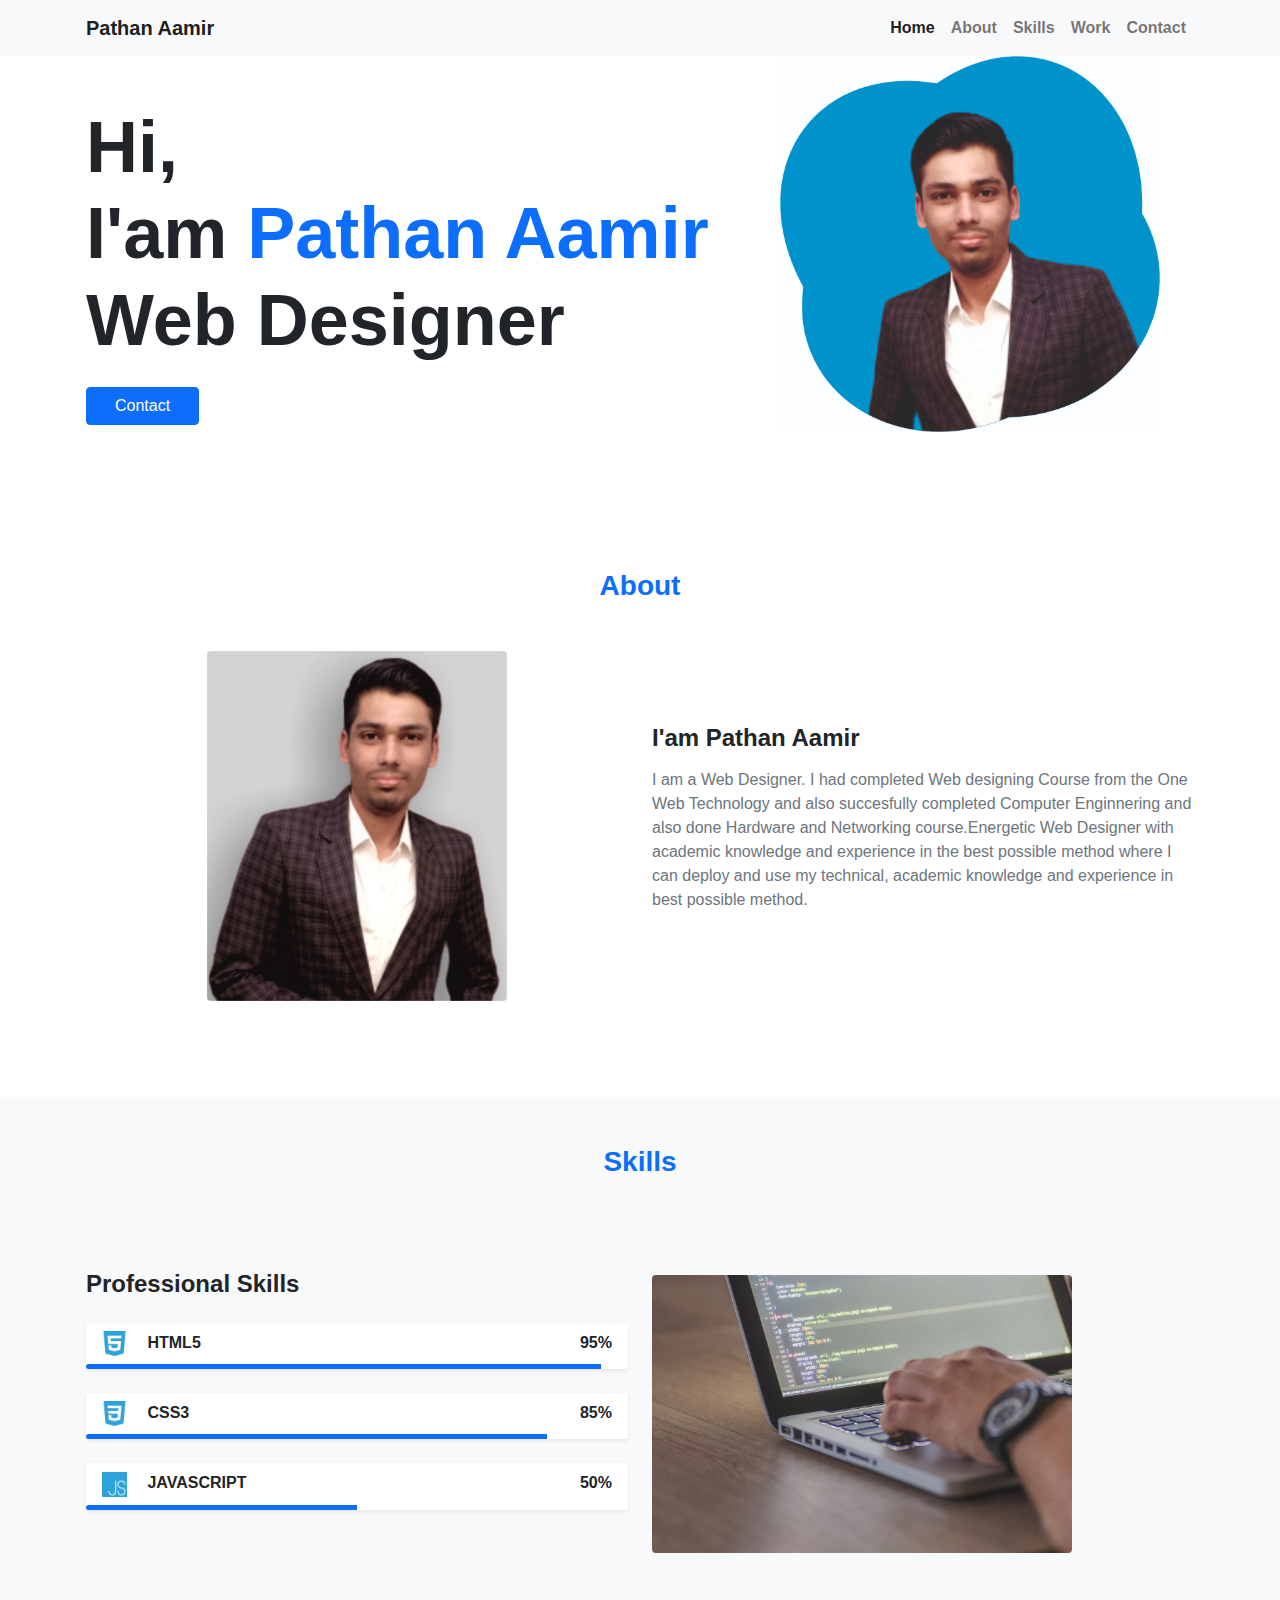
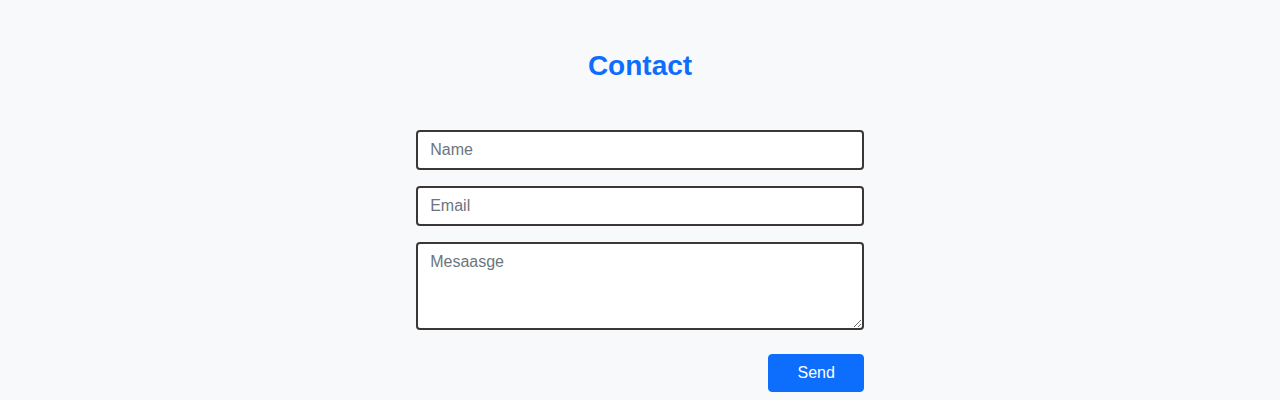
==== index.html @ bfd3579a "updated" ====
<!DOCTYPE html>
<html lang="en">

<head>
    <meta charset="UTF-8">
    <meta name="viewport" content="width=device-width, initial-scale=1.0">
    <link rel="stylesheet" href="css/bootstrap.min.css">
    <link href="https://fonts.googleapis.com/css2?family=Poppins&display=swap" rel="stylesheet">
    <link rel="stylesheet" href="https://cdnjs.cloudflare.com/ajax/libs/font-awesome/5.15.1/css/all.min.css" />
    <link rel="stylesheet" href="css/index.css">
    <title>Portfolio</title>
</head>

<body>
    <nav class="navbar navbar-expand-lg navbar-light bg-light">
        <div class="container">
            <a class="navbar-brand font-weight-bold" href="#">Pathan Aamir</a>
            <button class="navbar-toggler" type="button" data-toggle="collapse" data-target="#navbarNav" aria-controls="navbarNav" aria-expanded="false" aria-label="Toggle navigation">
            <span class="navbar-toggler-icon"></span>
          </button>
            <div class="collapse navbar-collapse" id="navbarNav">
                <ul class="navbar-nav ml-auto bfr ">
                    <li class="nav-item ">
                        <a class="nav-link active font-weight-bold  " aria-current="page" href="#home">Home</a>
                    </li>
                    <li class="nav-item">
                        <a class="nav-link font-weight-bold  " href="#about">About</a>
                    </li>
                    <li class="nav-item">
                        <a class="nav-link font-weight-bold" href="#skills">Skills</a>
                    </li>
                    <li class="nav-item">
                        <a class="nav-link font-weight-bold " href="#work">Work</a>
                    </li>
                    <li class="nav-item">
                        <a class="nav-link font-weight-bold" href="#contact">Contact</a>
                    </li>
                </ul>
            </div>
        </div>
    </nav>
    <div class="container">
        <div class="row mb-5 pb-5">
            <div class="col-xl-7 col-lg-8 col-md-7 py-xl-5 py-lg-3 py-md-4 order-md-0 order-1">
                <h1 class="display-2  font-weight-bold mb-lg-4 mb-md-4">Hi,<br> I'am <span class="text-primary">Pathan Aamir</span> <br>Web Designer</h1>
                <a href="#contact" class="btn btn-primary">Contact</a>
            </div>
            <div class="col-xl-5 col-lg-4 col-md-5 order-md-1 order-0 ">
                <img src="imgs/pic_1.jpg" alt="pic_1" width="85%" class="d-block m-auto">
            </div>
        </div>
        <div class="row mb-5 pb-5">
            <h3 class="text-center text-primary font-weight-bold mb-md-5" id="about"> About</h3>
            <div class="col">
                <img src="imgs/pic_2.jpg" alt="pic_2" width="300px" class="d-block m-auto rounded mb-2 mb-md-0">
            </div>
            <div class="col m-auto">
                <h4 class="font-weight-bold mb-3">I'am Pathan Aamir</h4>
                <p class="text-muted"> I am a Web Designer. I had completed Web designing Course from the One Web Technology and also succesfully completed Computer Enginnering and also done Hardware and Networking course.Energetic Web Designer with academic knowledge and experience
                    in the best possible method where I can deploy and use my technical, academic knowledge and experience in best possible method. </p>
            </div>
        </div>
    </div>
    <div class="bg-light">
        <div class="container ">
            <div class="row py-5">
                <h3 class="text-center text-primary font-weight-bold mb-md-5" id="skills"> Skills</h3>
                <div class="col col-md-6 m-auto">
                    <h4 class="font-weight-bold mb-4">Professional Skills</h4>
                    <div class="bg-white mb-4 pt-2 shadow-sm rounded">
                        <div class="d-flex justify-content-between mb-2">
                            <span class="font-weight-bold  pl-3  "> <img src="imgs/html5.png" alt="html5" width="25px" class="mr-3">
                         HTML5</span>
                            <span class="font-weight-bold pr-3 ">95%</span>
                        </div>

                        <div class="progress bg-white" style="height: 5px;">
                            <div class="progress-bar" role="progressbar" style="width: 95%;" aria-valuenow="25" aria-valuemin="0" aria-valuemax="100"></div>
                        </div>
                    </div>
                    <div class="bg-white mb-4 pt-2 shadow-sm rounded">
                        <div class="d-flex justify-content-between mb-2">
                            <span class="font-weight-bold  pl-3 "> <img src="imgs/css-3.png" alt="css-3" width="25px" class="mr-3">
                         CSS3</span>
                            <span class="font-weight-bold pr-3">85%</span>
                        </div>

                        <div class="progress bg-white" style="height: 5px;">
                            <div class="progress-bar" role="progressbar" style="width: 85%;" aria-valuenow="25" aria-valuemin="0" aria-valuemax="100"></div>
                        </div>
                    </div>
                    <div class="bg-white mb- pt-2 shadow-sm rounded">
                        <div class="d-flex justify-content-between mb-2">
                            <span class="font-weight-bold  pl-3 "> <img src="imgs/js.png" alt="html5" width="25px" class="mr-3">
                        JAVASCRIPT</span>
                            <span class="font-weight-bold pr-3">50%</span>
                        </div>

                        <div class="progress bg-white" style="height: 5px;">
                            <div class="progress-bar" role="progressbar" style="width: 50%;" aria-valuenow="25" aria-valuemin="0" aria-valuemax="100"></div>
                        </div>
                    </div>
                </div>
                <div class="col-12 col-md-6">
                    <div class="pt-5">
                        <img src="imgs/pexels-lukas-574071.jpg" alt="coding_img" width="420px" class="rounded img-fluid" style="filter: contrast(.8);">
                    </div>
                </div>
            </div>
            <div class="row">
                <div class="col-5 mt-5 m-auto ">
                    <form>
                        <h3 class="text-center text-primary font-weight-bold mb-md-5" id="contact"> Contact</h3>
                        <div class="mb-3">
                            <input type="text" class="form-control" id="" placeholder="Name">
                        </div>
                        <div class="mb-3">
                            <input type="email" class="form-control" id="" placeholder="Email">
                        </div>
                        <div class="mb-3">

                            <textarea class="form-control" id="" rows="3" placeholder="Mesaasge"></textarea>
                        </div>
                        <button type="submit" class="btn btn-primary float-right my-2">Send</button>
                    </form>
                </div>
            </div>
        </div>
    </div>


    <script src="https://cdn.jsdelivr.net/npm/popper.js@1.16.1/dist/umd/popper.min.js" integrity="sha384-9/reFTGAW83EW2RDu2S0VKaIzap3H66lZH81PoYlFhbGU+6BZp6G7niu735Sk7lN" crossorigin="anonymous"></script>
    <script src="js/bootstrap.min.js"></script>
</body>

</html>
---- css/index.css ----
body {
    padding: 0;
    margin: 0;
    font-family: sans-serif;
}

html {
    scroll-behavior: smooth;
}

.btn {
    padding: .375rem 1.75rem;
}

@media screen and (max-width: 768px) {
    h1 {
        font-size: 45px !important;
    }
}

@media screen and (max-width: 576px) {
    h1 {
        font-size: 38px !important;
    }
}

.form-control {
    border: 2px solid #353131f7;
}
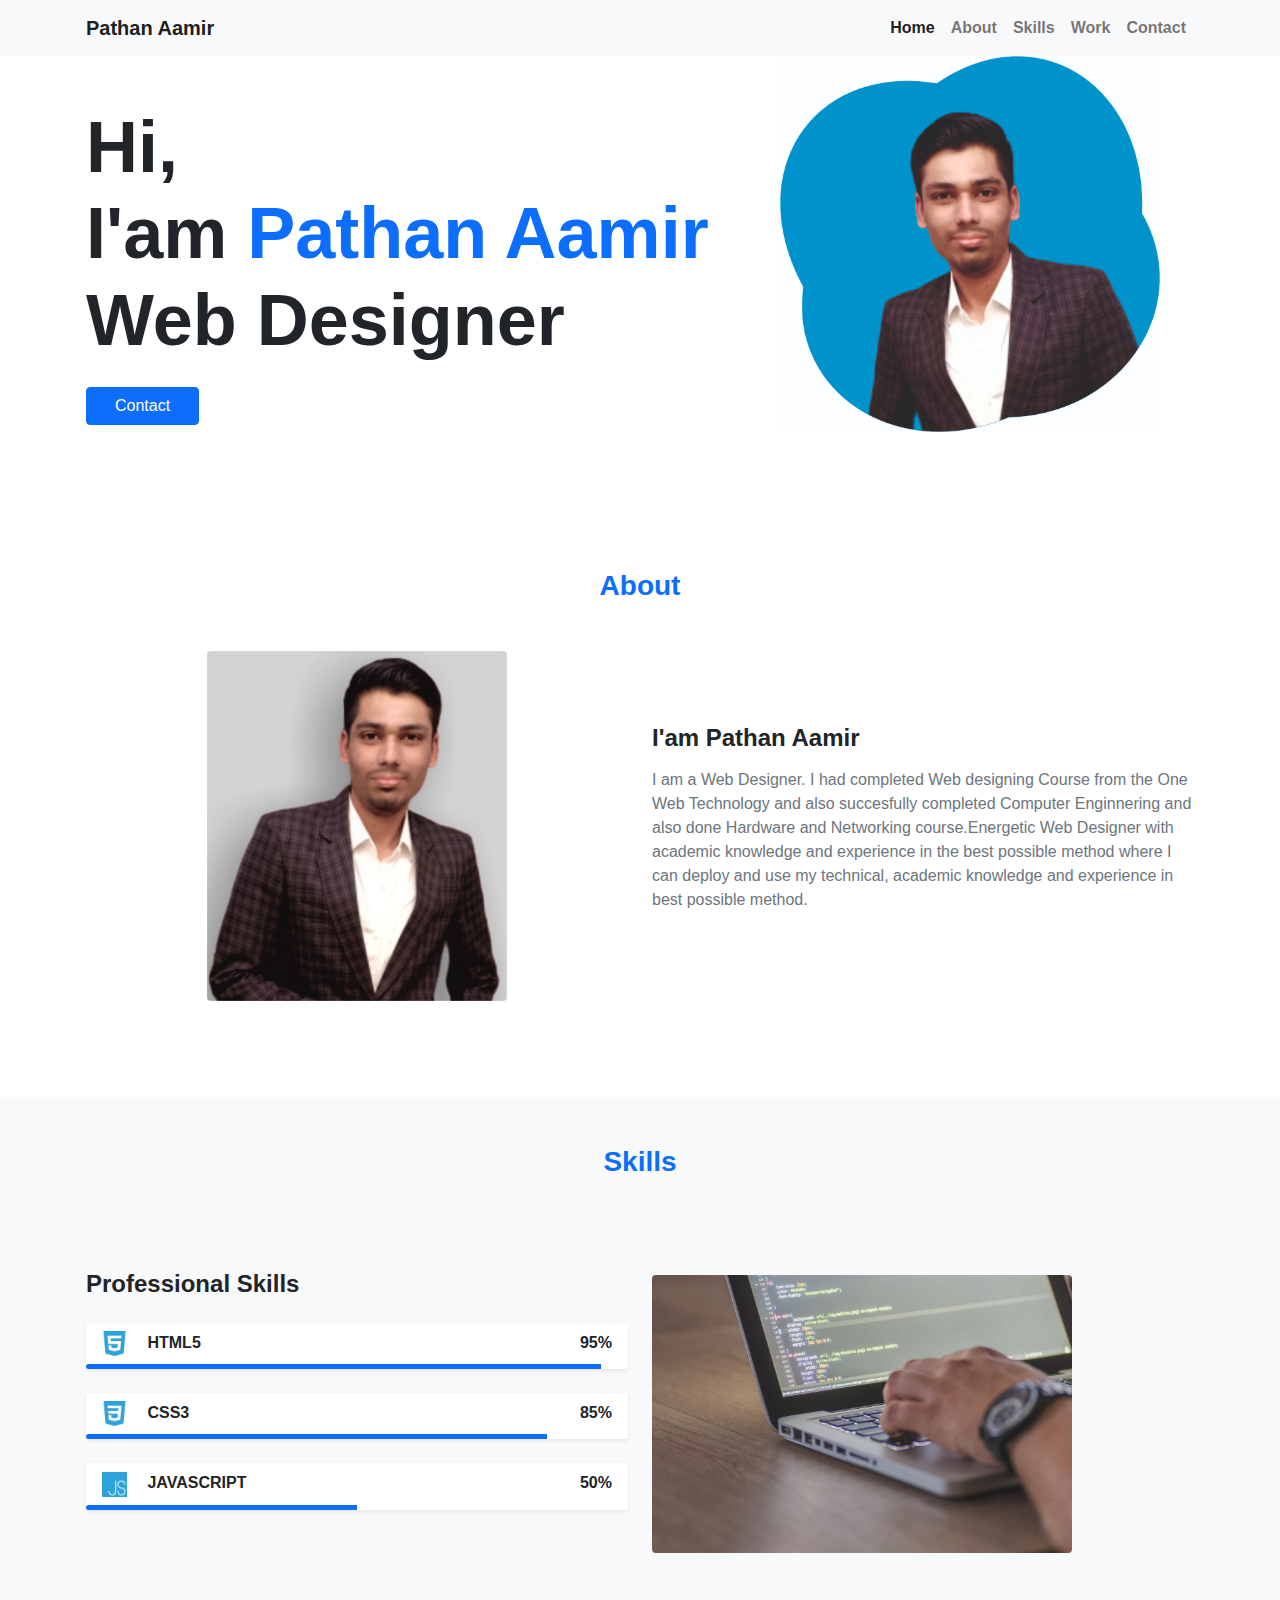
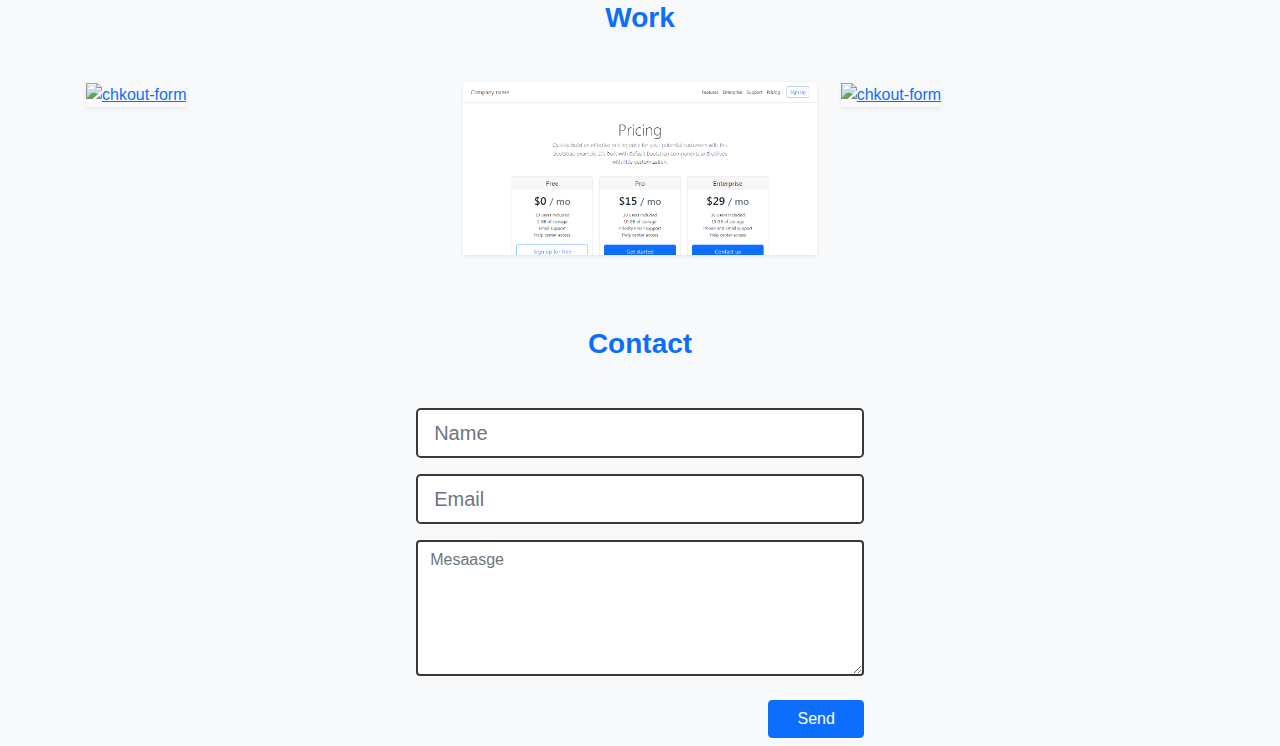
==== commit 84ec38be: "layout 1 update" ====
--- a/index.html
+++ b/index.html
@@ -108,20 +108,47 @@
                 </div>
             </div>
             <div class="row">
-                <div class="col-5 mt-5 m-auto ">
+                <h3 class="text-center text-primary font-weight-bold mb-md-5" id="work"> Work</h3>
+                <div class="col-4 rounded">
+                    <a href="Checkout form/index.html" target="_blank"> <img src="imgs/chk-out form.png " alt="chkout-form" class="img-fluid shadow-sm"></a>
+
+                </div>
+                <div class="col-4 rounded">
+                    <a href="Layout_1/index.html" target="_blank"> <img src="imgs/layout_1.png " alt="layout_1" class="img-fluid shadow-sm"></a>
+
+                </div>
+                <div class="col-4 rounded">
+                    <a href="Checkout form/index.html" target="_blank"> <img src="imgs/chk-out form.png " alt="chkout-form" class="img-fluid shadow-sm"></a>
+
+                </div>
+            </div>
+            <div class="row">
+
+                <div class="col-3">
+                    <img src="" alt="">
+                </div>
+                <div class="col-3">
+                    <img src="" alt="">
+                </div>
+                <div class="col-3">
+                    <img src="" alt="">
+                </div>
+            </div>
+            <div class="row">
+                <div class="col-lg-5 col-md-6 mt-5 m-auto ">
                     <form>
                         <h3 class="text-center text-primary font-weight-bold mb-md-5" id="contact"> Contact</h3>
                         <div class="mb-3">
-                            <input type="text" class="form-control" id="" placeholder="Name">
+                            <input type="text" class="form-control form-control-lg" id="" placeholder="Name">
                         </div>
                         <div class="mb-3">
-                            <input type="email" class="form-control" id="" placeholder="Email">
+                            <input type="email" class="form-control form-control-lg" id="" placeholder="Email">
                         </div>
                         <div class="mb-3">
 
-                            <textarea class="form-control" id="" rows="3" placeholder="Mesaasge"></textarea>
+                            <textarea class="form-control" id="" rows="5" placeholder="Mesaasge"></textarea>
                         </div>
-                        <button type="submit" class="btn btn-primary float-right my-2">Send</button>
+                        <button type="submit" class="btn btn-primary float-right  my-2">Send</button>
                     </form>
                 </div>
             </div>
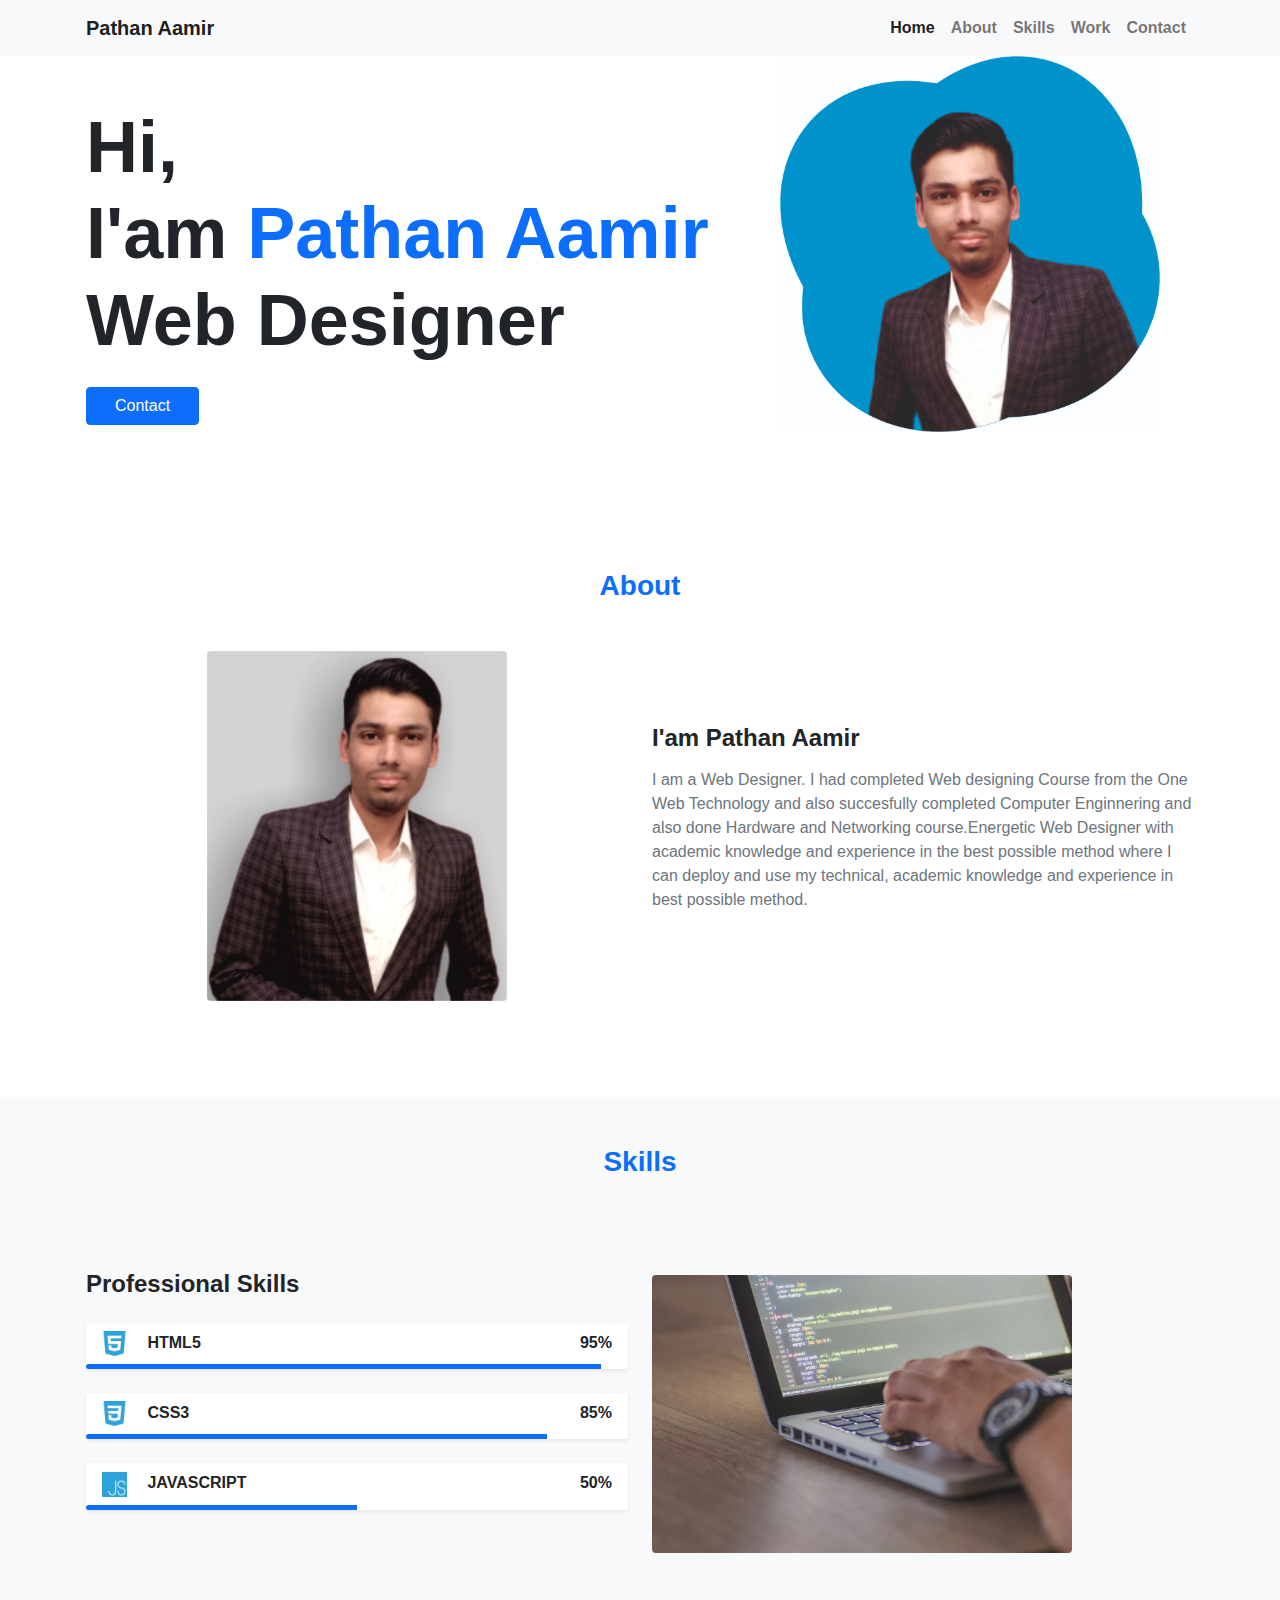
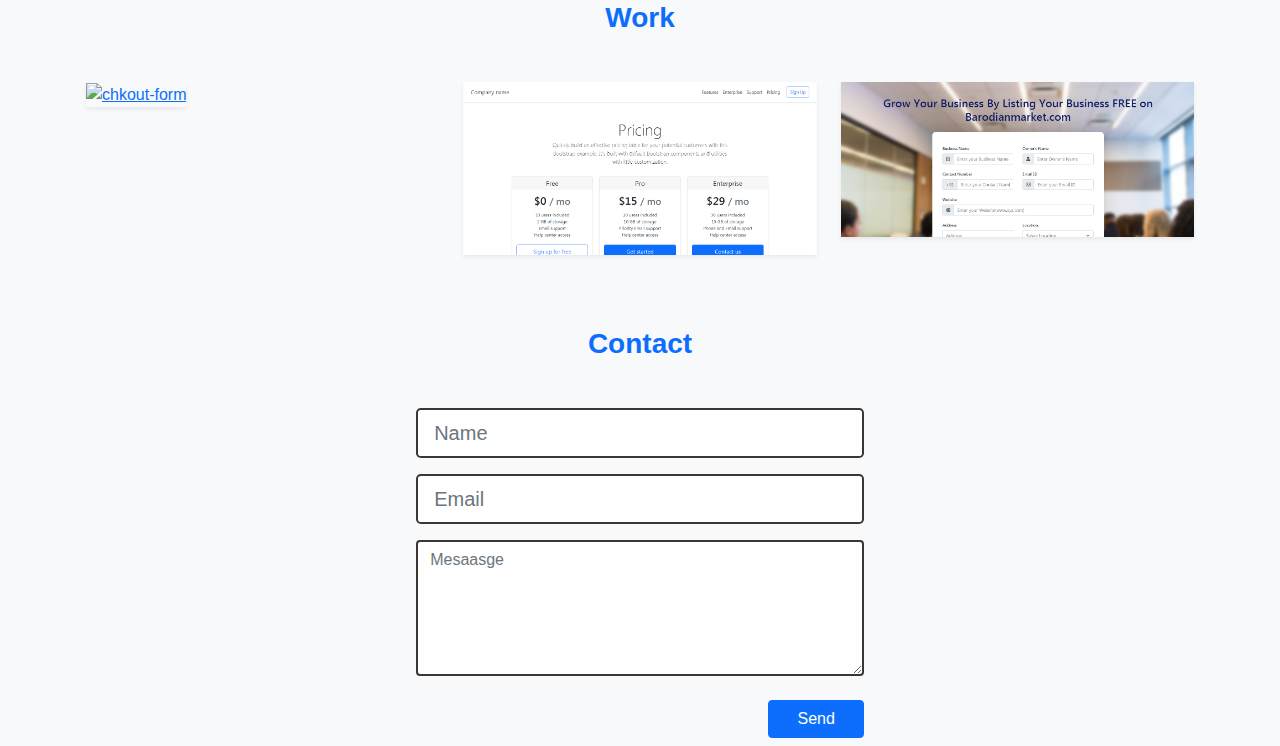
==== commit 12e7e74d: "registration updated" ====
--- a/index.html
+++ b/index.html
@@ -118,7 +118,7 @@
 
                 </div>
                 <div class="col-4 rounded">
-                    <a href="Checkout form/index.html" target="_blank"> <img src="imgs/chk-out form.png " alt="chkout-form" class="img-fluid shadow-sm"></a>
+                    <a href="registration form/index.html" target="_blank"> <img src="imgs/registration form.PNG" alt="chkout-form" class="img-fluid shadow-sm"></a>
 
                 </div>
             </div>
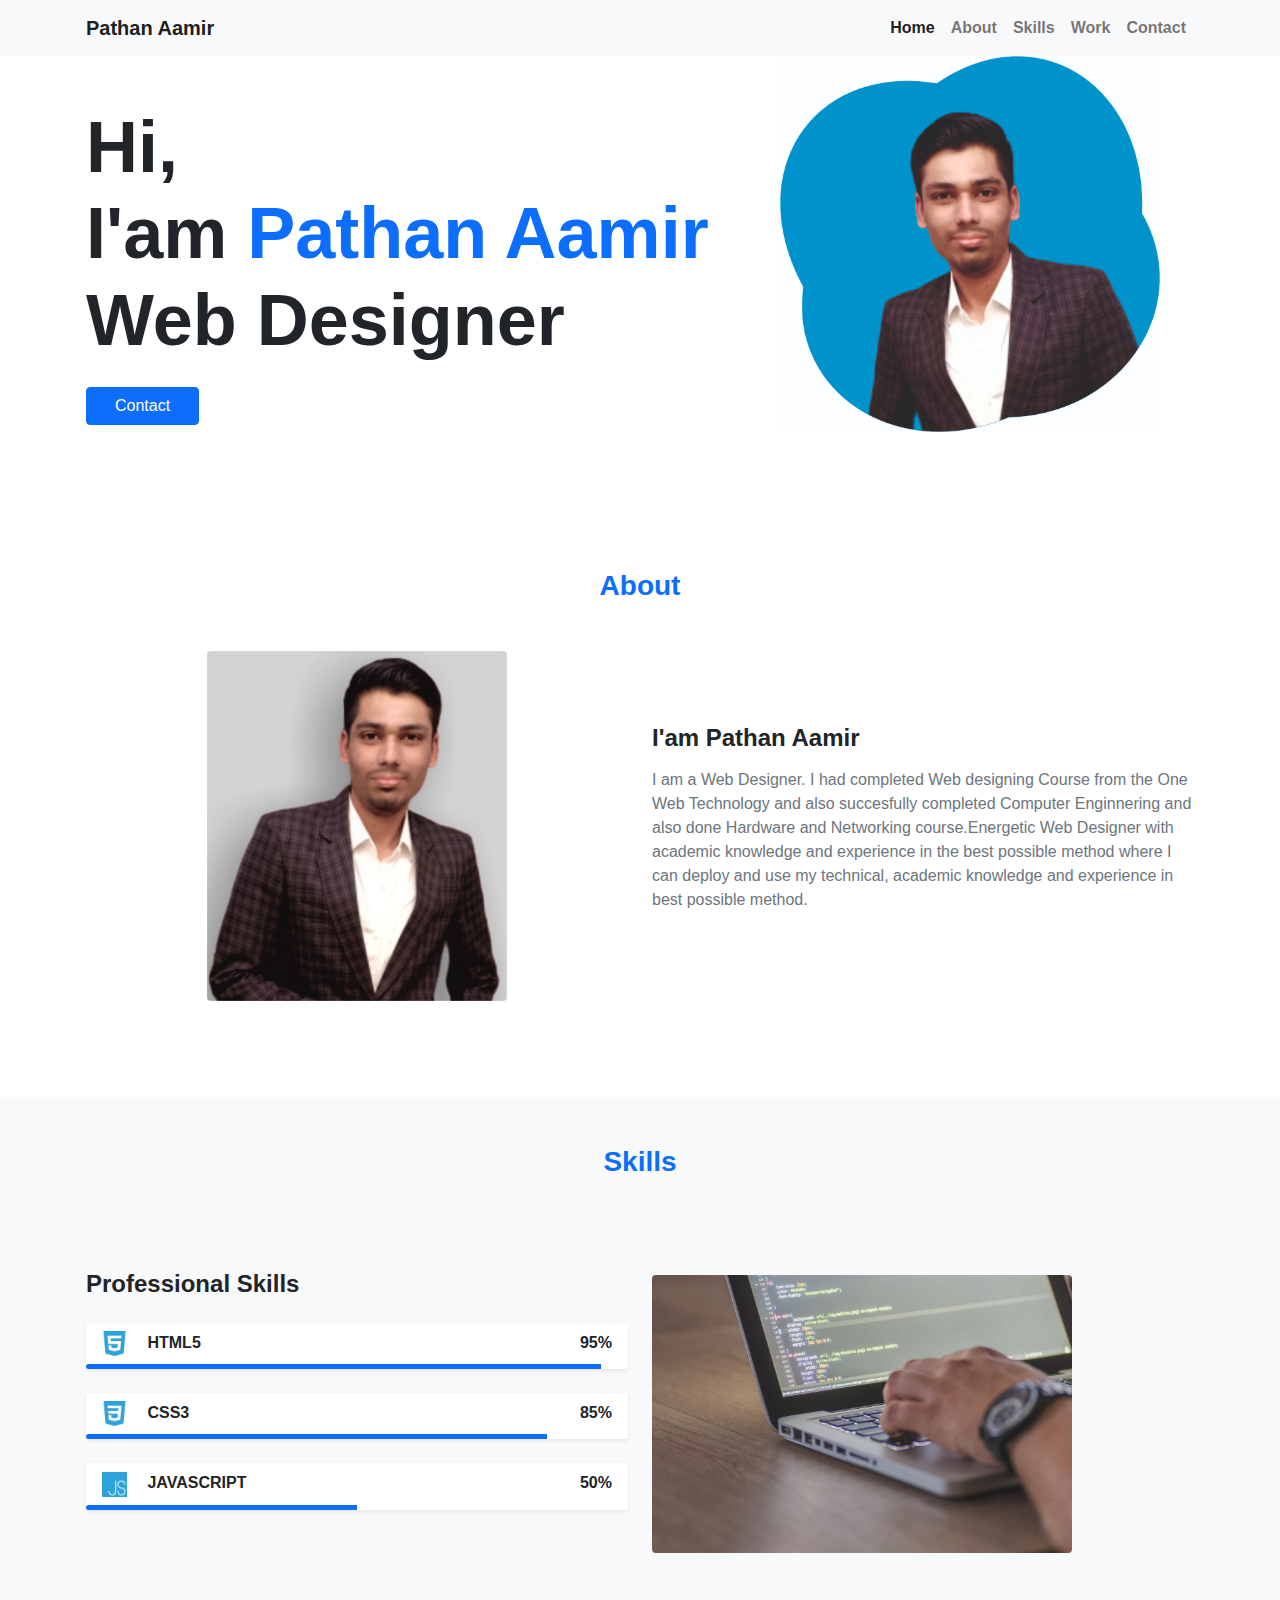
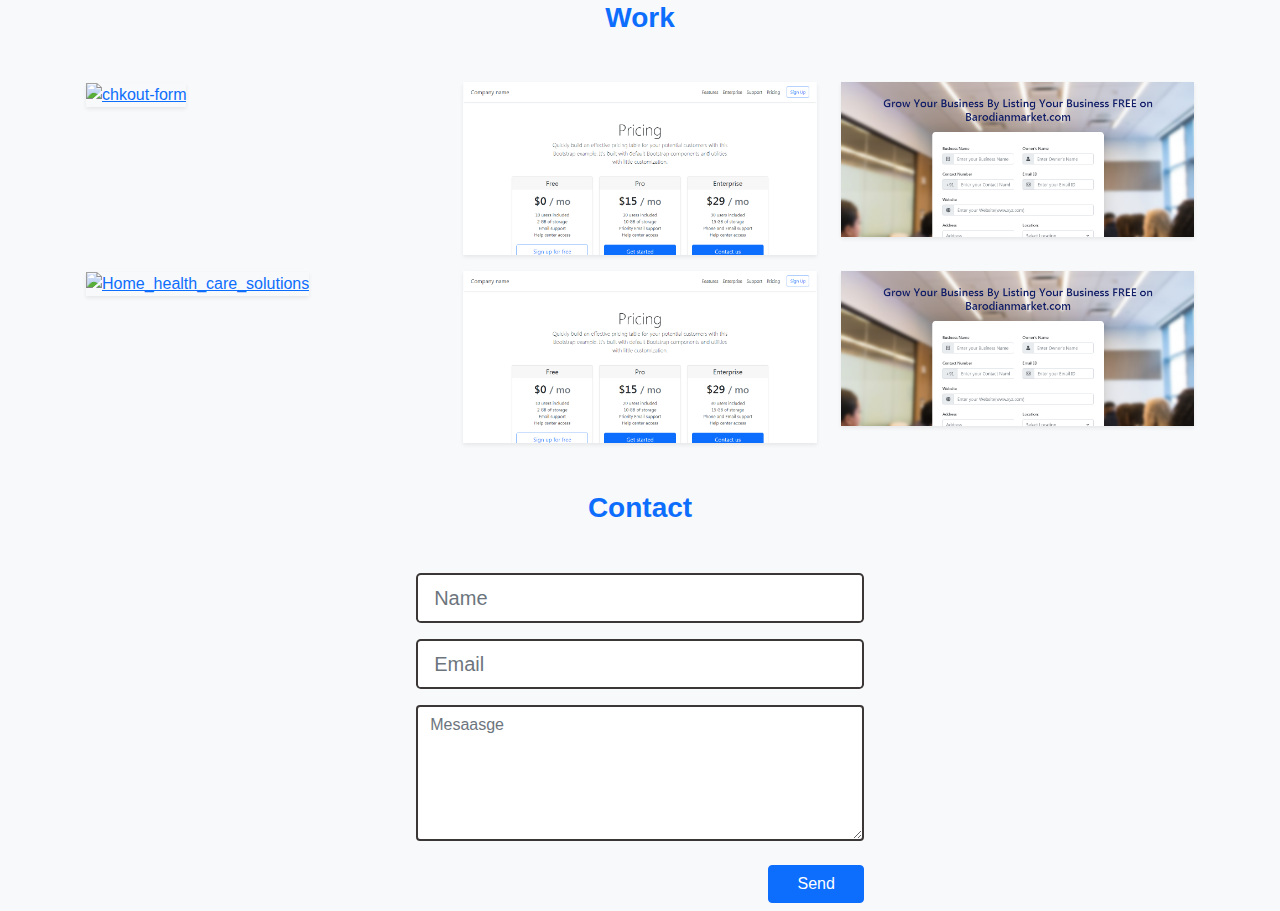
==== commit f23b276d: "Update index.html" ====
--- a/index.html
+++ b/index.html
@@ -107,31 +107,34 @@
                     </div>
                 </div>
             </div>
-            <div class="row">
+            <div class="row mb-3">
                 <h3 class="text-center text-primary font-weight-bold mb-md-5" id="work"> Work</h3>
-                <div class="col-4 rounded">
+                <div class="col-4 ">
                     <a href="Checkout form/index.html" target="_blank"> <img src="imgs/chk-out form.png " alt="chkout-form" class="img-fluid shadow-sm"></a>
 
                 </div>
-                <div class="col-4 rounded">
+                <div class="col-4 ">
                     <a href="Layout_1/index.html" target="_blank"> <img src="imgs/layout_1.png " alt="layout_1" class="img-fluid shadow-sm"></a>
 
                 </div>
-                <div class="col-4 rounded">
+                <div class="col-4 ">
                     <a href="registration form/index.html" target="_blank"> <img src="imgs/registration form.PNG" alt="chkout-form" class="img-fluid shadow-sm"></a>
 
                 </div>
             </div>
             <div class="row">
 
-                <div class="col-3">
-                    <img src="" alt="">
+                <div class="col-4 ">
+                    <a href="Home_health_care_solutions/index.html" target="_blank"> <img src="imgs/home_health_care.png " alt="Home_health_care_solutions" class="img-fluid shadow-sm"></a>
+
                 </div>
-                <div class="col-3">
-                    <img src="" alt="">
+                <div class="col-4 ">
+                    <a href="" target="_blank"> <img src="imgs/layout_1.png " alt="layout_1" class="img-fluid shadow-sm"></a>
+
                 </div>
-                <div class="col-3">
-                    <img src="" alt="">
+                <div class="col-4 ">
+                    <a href="registration form/index.html" target="_blank"> <img src="imgs/registration form.PNG" alt="chkout-form" class="img-fluid shadow-sm"></a>
+
                 </div>
             </div>
             <div class="row">
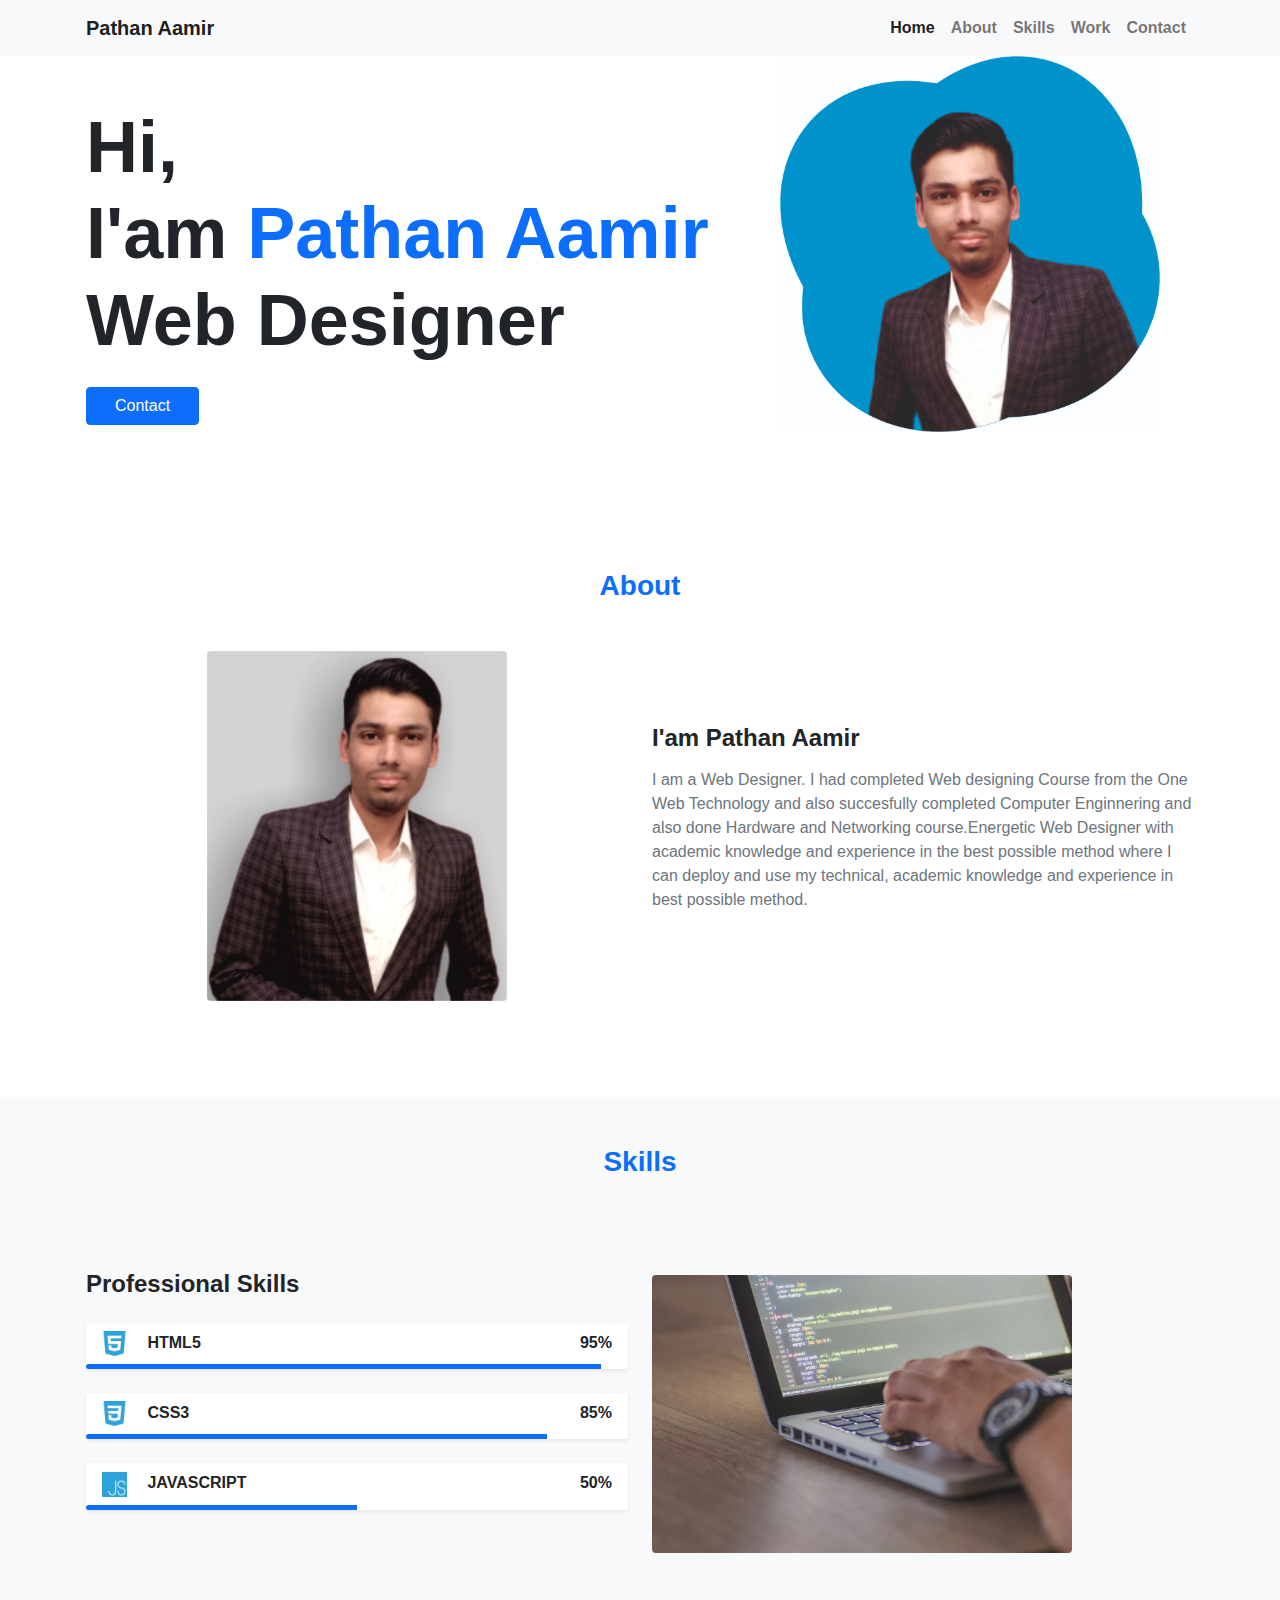
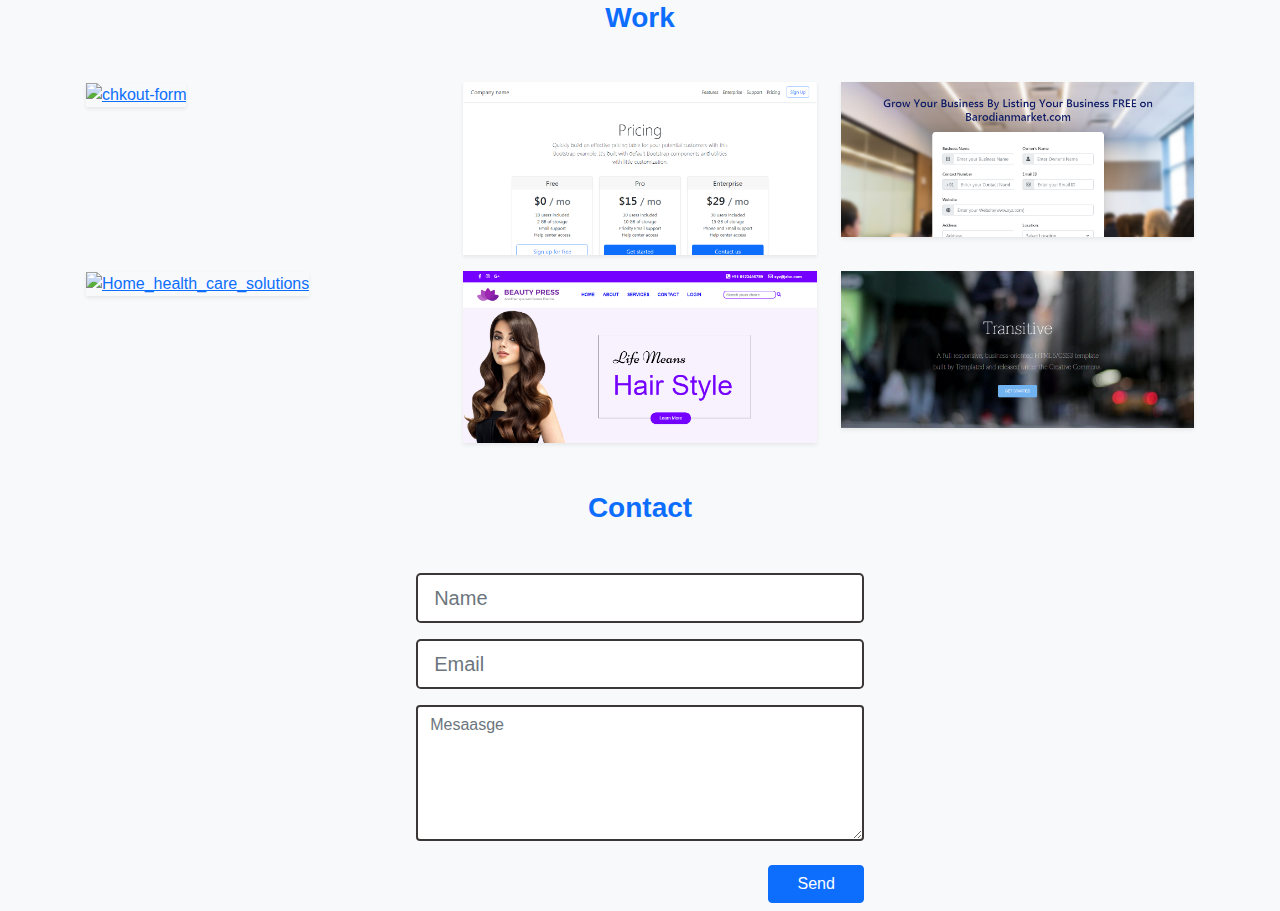
==== commit 21eed2e4: "layout_2 updated" ====
--- a/index.html
+++ b/index.html
@@ -129,11 +129,11 @@
 
                 </div>
                 <div class="col-4 ">
-                    <a href="" target="_blank"> <img src="imgs/layout_1.png " alt="layout_1" class="img-fluid shadow-sm"></a>
+                    <a href="saloon site/index.html" target="_blank"> <img src="imgs/saloon.png " alt="saloon" class="img-fluid shadow-sm"></a>
 
                 </div>
                 <div class="col-4 ">
-                    <a href="registration form/index.html" target="_blank"> <img src="imgs/registration form.PNG" alt="chkout-form" class="img-fluid shadow-sm"></a>
+                    <a href="Layout_2/index.html" target="_blank"> <img src="imgs/layout_2.png" alt="Layout_2" class="img-fluid shadow-sm"></a>
 
                 </div>
             </div>
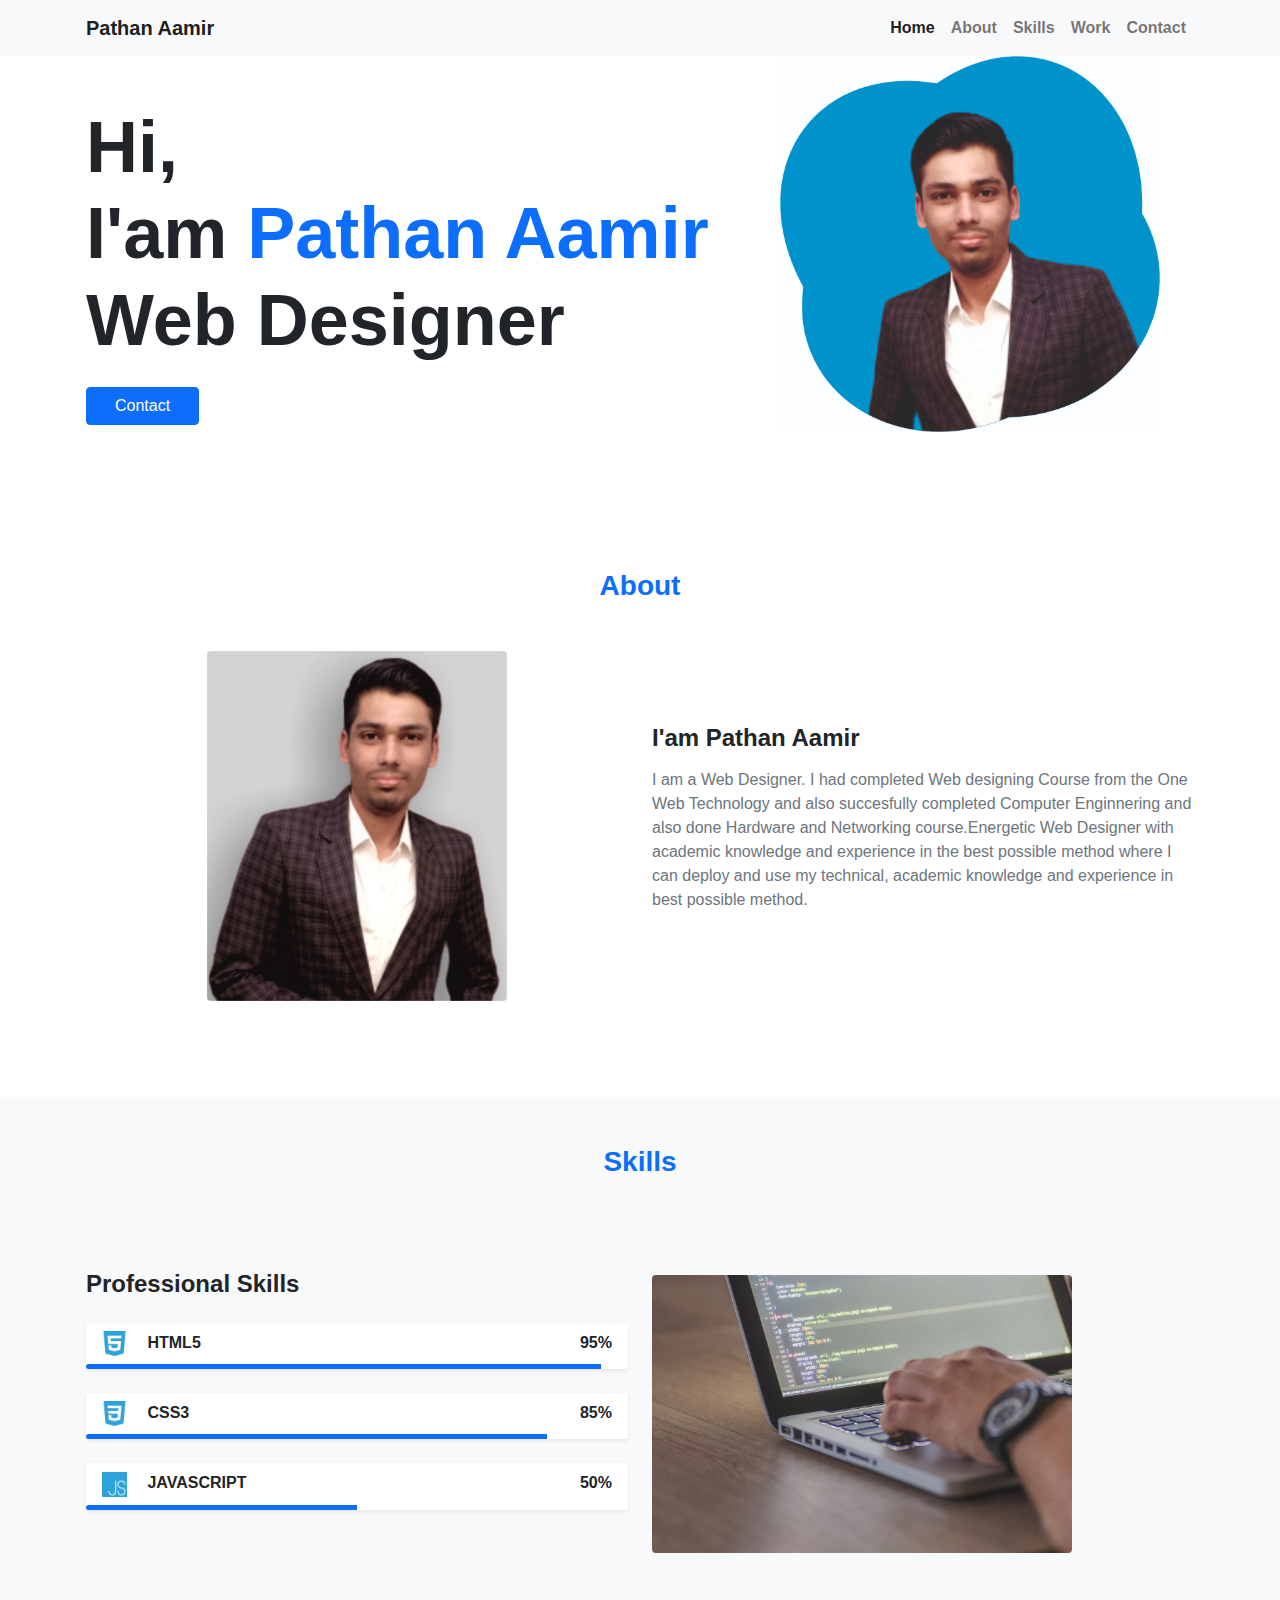
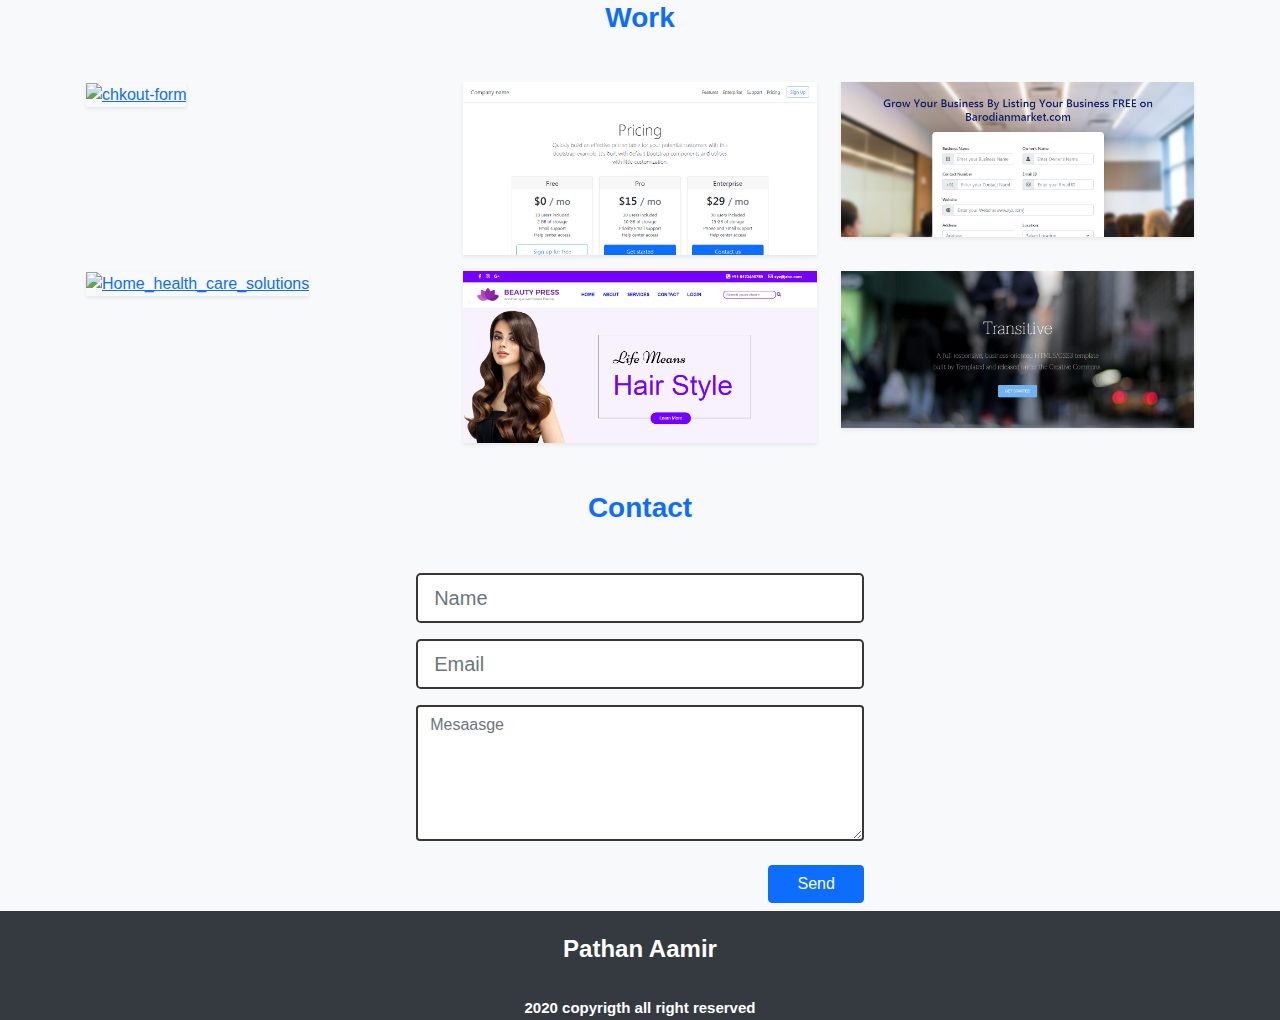
==== commit cf2937d5: "footer add" ====
--- a/index.html
+++ b/index.html
@@ -157,6 +157,17 @@
             </div>
         </div>
     </div>
+    <div class="footer bg-dark">
+        <div class="container-fluid">
+            <div class="row">
+                <div class="col text-center text-white">
+                    <h4 class="  font-weight-bold py-4">Pathan Aamir</h4>
+                    <span class="font-weight-bold" style="font-size: 15px;">2020 copyrigth all right reserved</span>
+
+                </div>
+            </div>
+        </div>
+    </div>
 
 
     <script src="https://cdn.jsdelivr.net/npm/popper.js@1.16.1/dist/umd/popper.min.js" integrity="sha384-9/reFTGAW83EW2RDu2S0VKaIzap3H66lZH81PoYlFhbGU+6BZp6G7niu735Sk7lN" crossorigin="anonymous"></script>
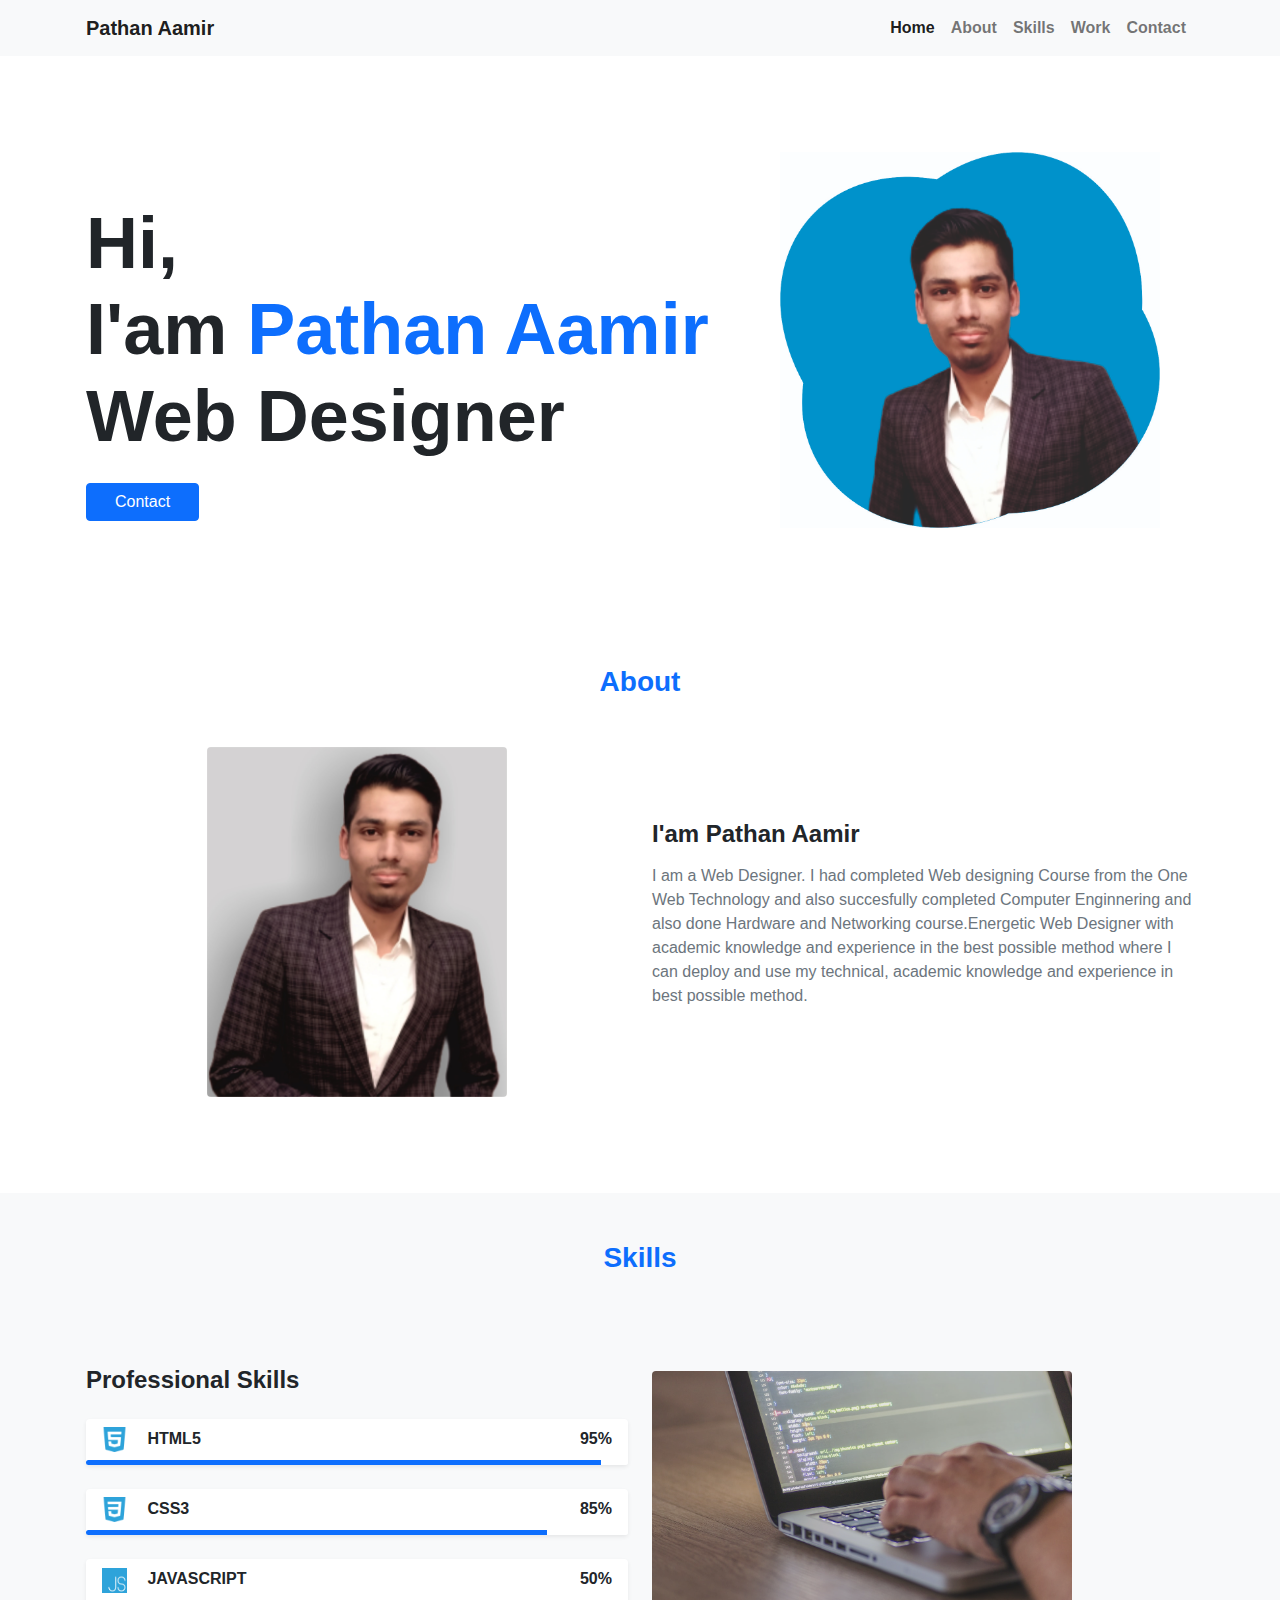
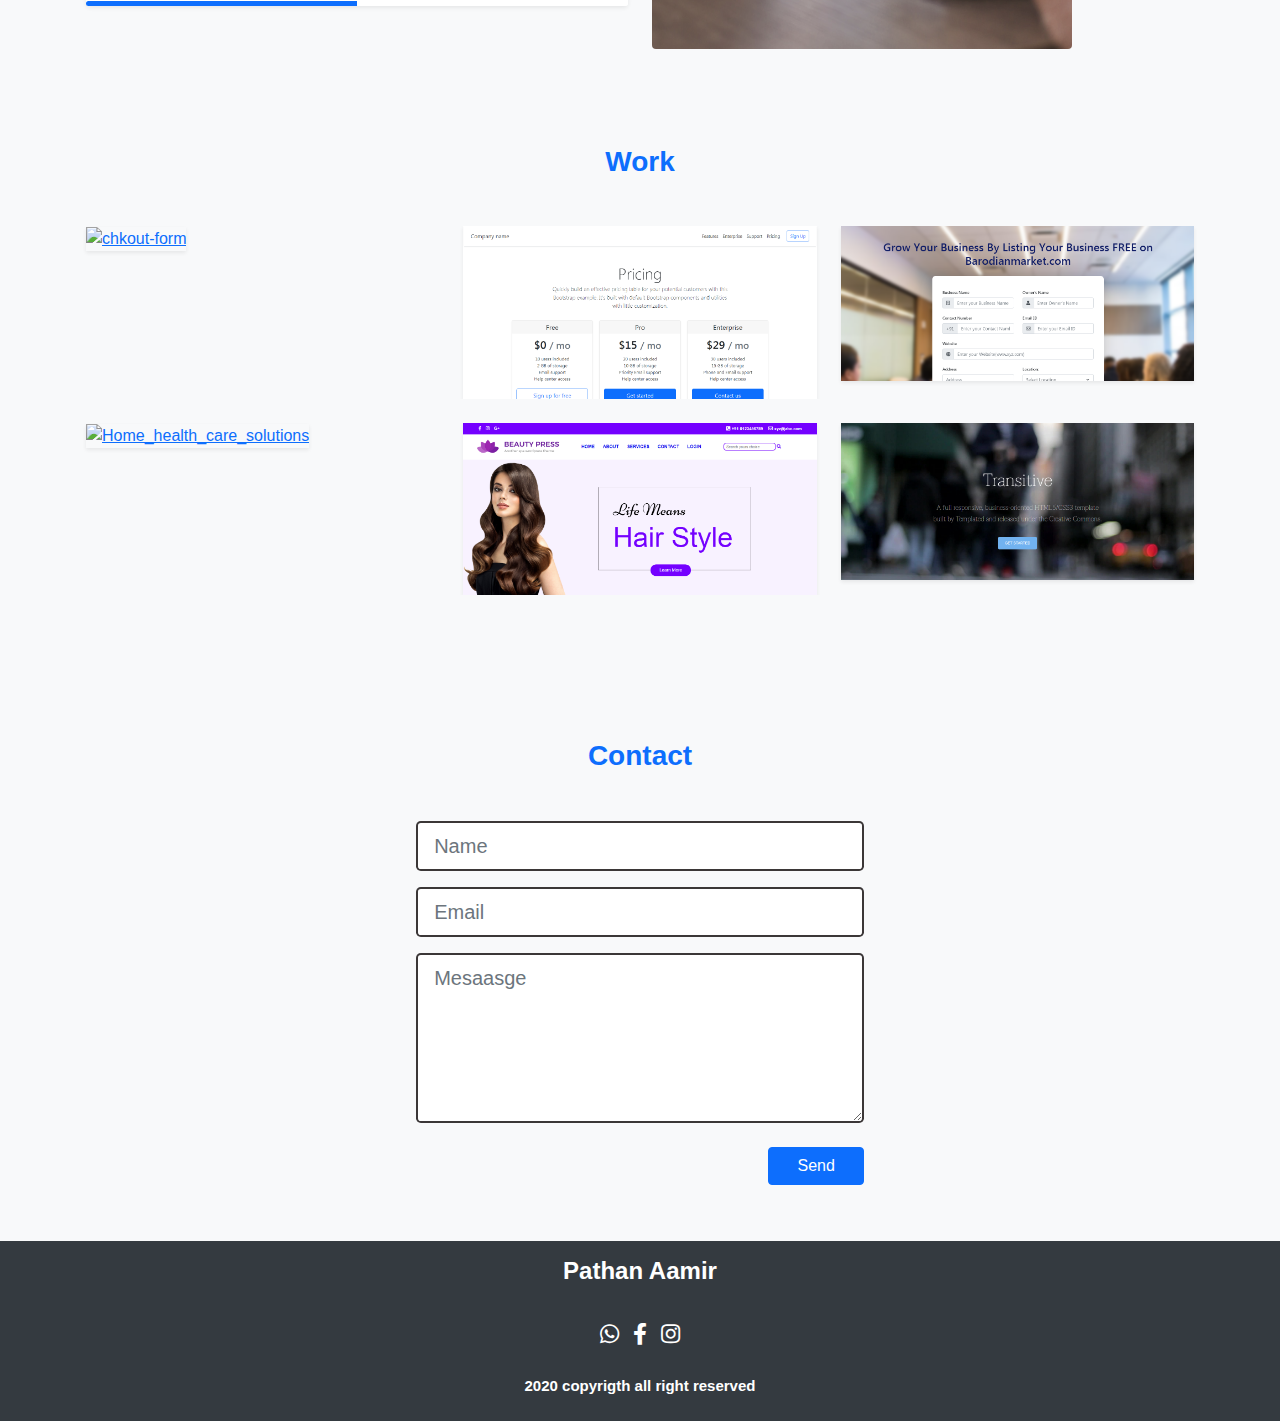
==== commit 1753d9a0: "Add files via upload" ====
--- a/index.html
+++ b/index.html
@@ -1,177 +1,193 @@
-<!DOCTYPE html>
-<html lang="en">
-
-<head>
-    <meta charset="UTF-8">
-    <meta name="viewport" content="width=device-width, initial-scale=1.0">
-    <link rel="stylesheet" href="css/bootstrap.min.css">
-    <link href="https://fonts.googleapis.com/css2?family=Poppins&display=swap" rel="stylesheet">
-    <link rel="stylesheet" href="https://cdnjs.cloudflare.com/ajax/libs/font-awesome/5.15.1/css/all.min.css" />
-    <link rel="stylesheet" href="css/index.css">
-    <title>Portfolio</title>
-</head>
-
-<body>
-    <nav class="navbar navbar-expand-lg navbar-light bg-light">
-        <div class="container">
-            <a class="navbar-brand font-weight-bold" href="#">Pathan Aamir</a>
-            <button class="navbar-toggler" type="button" data-toggle="collapse" data-target="#navbarNav" aria-controls="navbarNav" aria-expanded="false" aria-label="Toggle navigation">
-            <span class="navbar-toggler-icon"></span>
-          </button>
-            <div class="collapse navbar-collapse" id="navbarNav">
-                <ul class="navbar-nav ml-auto bfr ">
-                    <li class="nav-item ">
-                        <a class="nav-link active font-weight-bold  " aria-current="page" href="#home">Home</a>
-                    </li>
-                    <li class="nav-item">
-                        <a class="nav-link font-weight-bold  " href="#about">About</a>
-                    </li>
-                    <li class="nav-item">
-                        <a class="nav-link font-weight-bold" href="#skills">Skills</a>
-                    </li>
-                    <li class="nav-item">
-                        <a class="nav-link font-weight-bold " href="#work">Work</a>
-                    </li>
-                    <li class="nav-item">
-                        <a class="nav-link font-weight-bold" href="#contact">Contact</a>
-                    </li>
-                </ul>
-            </div>
-        </div>
-    </nav>
-    <div class="container">
-        <div class="row mb-5 pb-5">
-            <div class="col-xl-7 col-lg-8 col-md-7 py-xl-5 py-lg-3 py-md-4 order-md-0 order-1">
-                <h1 class="display-2  font-weight-bold mb-lg-4 mb-md-4">Hi,<br> I'am <span class="text-primary">Pathan Aamir</span> <br>Web Designer</h1>
-                <a href="#contact" class="btn btn-primary">Contact</a>
-            </div>
-            <div class="col-xl-5 col-lg-4 col-md-5 order-md-1 order-0 ">
-                <img src="imgs/pic_1.jpg" alt="pic_1" width="85%" class="d-block m-auto">
-            </div>
-        </div>
-        <div class="row mb-5 pb-5">
-            <h3 class="text-center text-primary font-weight-bold mb-md-5" id="about"> About</h3>
-            <div class="col">
-                <img src="imgs/pic_2.jpg" alt="pic_2" width="300px" class="d-block m-auto rounded mb-2 mb-md-0">
-            </div>
-            <div class="col m-auto">
-                <h4 class="font-weight-bold mb-3">I'am Pathan Aamir</h4>
-                <p class="text-muted"> I am a Web Designer. I had completed Web designing Course from the One Web Technology and also succesfully completed Computer Enginnering and also done Hardware and Networking course.Energetic Web Designer with academic knowledge and experience
-                    in the best possible method where I can deploy and use my technical, academic knowledge and experience in best possible method. </p>
-            </div>
-        </div>
-    </div>
-    <div class="bg-light">
-        <div class="container ">
-            <div class="row py-5">
-                <h3 class="text-center text-primary font-weight-bold mb-md-5" id="skills"> Skills</h3>
-                <div class="col col-md-6 m-auto">
-                    <h4 class="font-weight-bold mb-4">Professional Skills</h4>
-                    <div class="bg-white mb-4 pt-2 shadow-sm rounded">
-                        <div class="d-flex justify-content-between mb-2">
-                            <span class="font-weight-bold  pl-3  "> <img src="imgs/html5.png" alt="html5" width="25px" class="mr-3">
-                         HTML5</span>
-                            <span class="font-weight-bold pr-3 ">95%</span>
-                        </div>
-
-                        <div class="progress bg-white" style="height: 5px;">
-                            <div class="progress-bar" role="progressbar" style="width: 95%;" aria-valuenow="25" aria-valuemin="0" aria-valuemax="100"></div>
-                        </div>
-                    </div>
-                    <div class="bg-white mb-4 pt-2 shadow-sm rounded">
-                        <div class="d-flex justify-content-between mb-2">
-                            <span class="font-weight-bold  pl-3 "> <img src="imgs/css-3.png" alt="css-3" width="25px" class="mr-3">
-                         CSS3</span>
-                            <span class="font-weight-bold pr-3">85%</span>
-                        </div>
-
-                        <div class="progress bg-white" style="height: 5px;">
-                            <div class="progress-bar" role="progressbar" style="width: 85%;" aria-valuenow="25" aria-valuemin="0" aria-valuemax="100"></div>
-                        </div>
-                    </div>
-                    <div class="bg-white mb- pt-2 shadow-sm rounded">
-                        <div class="d-flex justify-content-between mb-2">
-                            <span class="font-weight-bold  pl-3 "> <img src="imgs/js.png" alt="html5" width="25px" class="mr-3">
-                        JAVASCRIPT</span>
-                            <span class="font-weight-bold pr-3">50%</span>
-                        </div>
-
-                        <div class="progress bg-white" style="height: 5px;">
-                            <div class="progress-bar" role="progressbar" style="width: 50%;" aria-valuenow="25" aria-valuemin="0" aria-valuemax="100"></div>
-                        </div>
-                    </div>
-                </div>
-                <div class="col-12 col-md-6">
-                    <div class="pt-5">
-                        <img src="imgs/pexels-lukas-574071.jpg" alt="coding_img" width="420px" class="rounded img-fluid" style="filter: contrast(.8);">
-                    </div>
-                </div>
-            </div>
-            <div class="row mb-3">
-                <h3 class="text-center text-primary font-weight-bold mb-md-5" id="work"> Work</h3>
-                <div class="col-4 ">
-                    <a href="Checkout form/index.html" target="_blank"> <img src="imgs/chk-out form.png " alt="chkout-form" class="img-fluid shadow-sm"></a>
-
-                </div>
-                <div class="col-4 ">
-                    <a href="Layout_1/index.html" target="_blank"> <img src="imgs/layout_1.png " alt="layout_1" class="img-fluid shadow-sm"></a>
-
-                </div>
-                <div class="col-4 ">
-                    <a href="registration form/index.html" target="_blank"> <img src="imgs/registration form.PNG" alt="chkout-form" class="img-fluid shadow-sm"></a>
-
-                </div>
-            </div>
-            <div class="row">
-
-                <div class="col-4 ">
-                    <a href="Home_health_care_solutions/index.html" target="_blank"> <img src="imgs/home_health_care.png " alt="Home_health_care_solutions" class="img-fluid shadow-sm"></a>
-
-                </div>
-                <div class="col-4 ">
-                    <a href="saloon site/index.html" target="_blank"> <img src="imgs/saloon.png " alt="saloon" class="img-fluid shadow-sm"></a>
-
-                </div>
-                <div class="col-4 ">
-                    <a href="Layout_2/index.html" target="_blank"> <img src="imgs/layout_2.png" alt="Layout_2" class="img-fluid shadow-sm"></a>
-
-                </div>
-            </div>
-            <div class="row">
-                <div class="col-lg-5 col-md-6 mt-5 m-auto ">
-                    <form>
-                        <h3 class="text-center text-primary font-weight-bold mb-md-5" id="contact"> Contact</h3>
-                        <div class="mb-3">
-                            <input type="text" class="form-control form-control-lg" id="" placeholder="Name">
-                        </div>
-                        <div class="mb-3">
-                            <input type="email" class="form-control form-control-lg" id="" placeholder="Email">
-                        </div>
-                        <div class="mb-3">
-
-                            <textarea class="form-control" id="" rows="5" placeholder="Mesaasge"></textarea>
-                        </div>
-                        <button type="submit" class="btn btn-primary float-right  my-2">Send</button>
-                    </form>
-                </div>
-            </div>
-        </div>
-    </div>
-    <div class="footer bg-dark">
-        <div class="container-fluid">
-            <div class="row">
-                <div class="col text-center text-white">
-                    <h4 class="  font-weight-bold py-4">Pathan Aamir</h4>
-                    <span class="font-weight-bold" style="font-size: 15px;">2020 copyrigth all right reserved</span>
-
-                </div>
-            </div>
-        </div>
-    </div>
-
-
-    <script src="https://cdn.jsdelivr.net/npm/popper.js@1.16.1/dist/umd/popper.min.js" integrity="sha384-9/reFTGAW83EW2RDu2S0VKaIzap3H66lZH81PoYlFhbGU+6BZp6G7niu735Sk7lN" crossorigin="anonymous"></script>
-    <script src="js/bootstrap.min.js"></script>
-</body>
-
+<!DOCTYPE html>
+<html lang="en">
+
+<head>
+    <meta charset="UTF-8">
+    <meta name="viewport" content="width=device-width, initial-scale=1.0">
+    <link rel="stylesheet" href="css/bootstrap.min.css">
+    <link href="https://fonts.googleapis.com/css2?family=Poppins&display=swap" rel="stylesheet">
+    <link rel="stylesheet" href="https://cdnjs.cloudflare.com/ajax/libs/font-awesome/5.15.1/css/all.min.css" />
+    <link rel="stylesheet" href="css/index.css">
+    <title>Portfolio</title>
+</head>
+
+<body>
+    <!-- menu -->
+    <nav class="navbar navbar-expand-lg navbar-light bg-light">
+        <div class="container">
+            <a class="navbar-brand font-weight-bold" href="#">Pathan Aamir</a>
+            <button class="navbar-toggler" type="button" data-toggle="collapse" data-target="#navbarNav" aria-controls="navbarNav" aria-expanded="false" aria-label="Toggle navigation">
+            <span class="navbar-toggler-icon"></span>
+          </button>
+            <div class="collapse navbar-collapse" id="navbarNav">
+                <ul class="navbar-nav ml-auto bfr ">
+                    <li class="nav-item ">
+                        <a class="nav-link active font-weight-bold  " aria-current="page" href="#home">Home</a>
+                    </li>
+                    <li class="nav-item">
+                        <a class="nav-link font-weight-bold  " href="#about">About</a>
+                    </li>
+                    <li class="nav-item">
+                        <a class="nav-link font-weight-bold" href="#skills">Skills</a>
+                    </li>
+                    <li class="nav-item">
+                        <a class="nav-link font-weight-bold " href="#work">Work</a>
+                    </li>
+                    <li class="nav-item">
+                        <a class="nav-link font-weight-bold" href="#contact">Contact</a>
+                    </li>
+                </ul>
+            </div>
+        </div>
+    </nav>
+    <!-- end -->
+    <!-- Intro Section -->
+    <div class="container">
+        <div class="row my-lg-5 py-lg-5">
+            <div class="col-xl-7 col-lg-8 col-md-7 py-xl-5 py-lg-3 py-md-4 ">
+                <h1 class="display-2  font-weight-bold mb-lg-4 mb-md-4">Hi,<br> I'am <span class="text-primary">Pathan Aamir</span> <br>Web Designer</h1>
+                <a href="#contact" class="btn btn-primary">Contact</a>
+            </div>
+            <div class="col-xl-5 col-lg-4 col-md-5 order-md-1 order-0 ">
+                <img src="imgs/pic_1.jpg" alt="pic_1" width="85%" class="d-block m-auto">
+            </div>
+        </div>
+        <div class="row mb-5 pb-5">
+            <h3 class="text-center text-primary font-weight-bold mb-md-5" id="about"> About</h3>
+            <div class="col">
+                <img src="imgs/pic_2.jpg" alt="pic_2" width="300px" class="d-block m-auto rounded mb-2 mb-md-0">
+            </div>
+            <div class="col m-auto">
+                <h4 class="font-weight-bold mb-3">I'am Pathan Aamir</h4>
+                <p class="text-muted"> I am a Web Designer. I had completed Web designing Course from the One Web Technology and also succesfully completed Computer Enginnering and also done Hardware and Networking course.Energetic Web Designer with academic knowledge and experience
+                    in the best possible method where I can deploy and use my technical, academic knowledge and experience in best possible method. </p>
+            </div>
+        </div>
+    </div>
+    <!-- end -->
+    <!-- Skills section -->
+    <div class="bg-light pb-5">
+        <div class="container ">
+            <div class="row py-lg-5 mb-lg-5">
+                <h3 class="text-center text-primary font-weight-bold mb-md-5" id="skills"> Skills</h3>
+                <div class="col col-md-6 m-auto">
+                    <h4 class="font-weight-bold mb-4">Professional Skills</h4>
+                    <div class="bg-white mb-4 pt-2 shadow-sm rounded">
+                        <div class="d-flex justify-content-between mb-2">
+                            <span class="font-weight-bold  pl-3  "> <img src="imgs/html5.png" alt="html5" width="25px" class="mr-3">
+                         HTML5</span>
+                            <span class="font-weight-bold pr-3 ">95%</span>
+                        </div>
+
+                        <div class="progress bg-white" style="height: 5px;">
+                            <div class="progress-bar" role="progressbar" style="width: 95%;" aria-valuenow="25" aria-valuemin="0" aria-valuemax="100"></div>
+                        </div>
+                    </div>
+                    <div class="bg-white mb-4 pt-2 shadow-sm rounded">
+                        <div class="d-flex justify-content-between mb-2">
+                            <span class="font-weight-bold  pl-3 "> <img src="imgs/css-3.png" alt="css-3" width="25px" class="mr-3">
+                         CSS3</span>
+                            <span class="font-weight-bold pr-3">85%</span>
+                        </div>
+
+                        <div class="progress bg-white" style="height: 5px;">
+                            <div class="progress-bar" role="progressbar" style="width: 85%;" aria-valuenow="25" aria-valuemin="0" aria-valuemax="100"></div>
+                        </div>
+                    </div>
+                    <div class="bg-white mb- pt-2 shadow-sm rounded">
+                        <div class="d-flex justify-content-between mb-2">
+                            <span class="font-weight-bold  pl-3 "> <img src="imgs/js.png" alt="html5" width="25px" class="mr-3">
+                        JAVASCRIPT</span>
+                            <span class="font-weight-bold pr-3">50%</span>
+                        </div>
+
+                        <div class="progress bg-white" style="height: 5px;">
+                            <div class="progress-bar" role="progressbar" style="width: 50%;" aria-valuenow="25" aria-valuemin="0" aria-valuemax="100"></div>
+                        </div>
+                    </div>
+                </div>
+                <div class="col-12 col-md-6">
+                    <div class="pt-5">
+                        <img src="imgs/pexels-lukas-574071.jpg" alt="coding_img" width="420px" class="rounded img-fluid" style="filter: contrast(.8);">
+                    </div>
+                </div>
+            </div>
+            <!-- end -->
+            <!-- work section -->
+            <div class="row mb-lg-4">
+                <h3 class="text-center text-primary font-weight-bold mb-md-5" id="work"> Work</h3>
+                <div class="col-4 overflow-hidden ">
+                    <a href="Checkout form/index.html" target="_blank"> <img src="imgs/chk-out form.png " alt="chkout-form" class="img-fluid shadow-sm scale_hover"></a>
+
+                </div>
+                <div class="col-4 overflow-hidden">
+                    <a href="Layout_1/index.html" target="_blank"> <img src="imgs/layout_1.png " alt="layout_1" class="img-fluid shadow-sm scale_hover"></a>
+
+                </div>
+                <div class="col-4 overflow-hidden">
+                    <a href="registration form/index.html" target="_blank"> <img src="imgs/registration form.PNG" alt="chkout-form" class="img-fluid shadow-sm scale_hover"></a>
+
+                </div>
+            </div>
+            <div class="row pb-lg-5 mb-lg-5">
+
+                <div class="col-4 overflow-hidden">
+                    <a href="Home_health_care_solutions/index.html" target="_blank"> <img src="imgs/home_health_care.png " alt="Home_health_care_solutions" class="img-fluid shadow-sm scale_hover"></a>
+
+                </div>
+                <div class="col-4 overflow-hidden">
+                    <a href="saloon site/index.html" target="_blank"> <img src="imgs/saloon.png " alt="saloon" class="img-fluid shadow-sm scale_hover"></a>
+
+                </div>
+                <div class="col-4 overflow-hidden">
+                    <a href="Layout_2/index.html" target="_blank"> <img src="imgs/layout_2.png" alt="Layout_2" class="img-fluid shadow-sm scale_hover"></a>
+
+                </div>
+            </div>
+            <!-- contact section -->
+            <div class="row">
+                <div class="col-lg-5 col-md-6 mt-5 m-auto ">
+                    <form>
+                        <h3 class="text-center text-primary font-weight-bold mb-md-5" id="contact"> Contact</h3>
+                        <div class="mb-3">
+                            <input type="text" class="form-control form-control-lg" id="" placeholder="Name" required>
+                        </div>
+                        <div class="mb-3">
+                            <input type="email" class="form-control form-control-lg" id="" placeholder="Email" required>
+                        </div>
+                        <div class="mb-3">
+
+                            <textarea class="form-control form-control-lg" id="" rows="5" placeholder="Mesaasge" required></textarea>
+                        </div>
+                        <button type="submit" class="btn btn-primary float-right  my-2">Send</button>
+                    </form>
+                </div>
+            </div>
+        </div>
+    </div>
+    <!-- end -->
+    <!-- footer -->
+    <div class="footer bg-dark">
+        <div class="container-fluid">
+            <div class="row">
+                <div class="col text-center text-white py-2">
+                    <h4 class=" font-weight-bold py-2 mb-0">Pathan Aamir</h4>
+                    <div style="font-size: 22px;" class="my-4">
+                        <a href="https://wa.link/o1xlcw" target="_blank"> <i class="fab fa-whatsapp text-white  "></i></a>
+                        <a href="https://www.facebook.com/Pathanaamir786/" target="_blank"><i class="fab fa-facebook-f text-white mx-2"></i></a>
+                        <a href="https://www.instagram.com/aamirkhan_2107/" target="_blank"> <i class=" fab fa-instagram text-white"></i>
+                        </a>
+                    </div>
+                    <p class="font-weight-bold" style="font-size: 15px;">2020 copyrigth all right reserved</p>
+
+                </div>
+            </div>
+        </div>
+    </div>
+
+
+    <script src="https://cdn.jsdelivr.net/npm/popper.js@1.16.1/dist/umd/popper.min.js" integrity="sha384-9/reFTGAW83EW2RDu2S0VKaIzap3H66lZH81PoYlFhbGU+6BZp6G7niu735Sk7lN" crossorigin="anonymous"></script>
+    <script src="js/bootstrap.min.js"></script>
+</body>
+
 </html>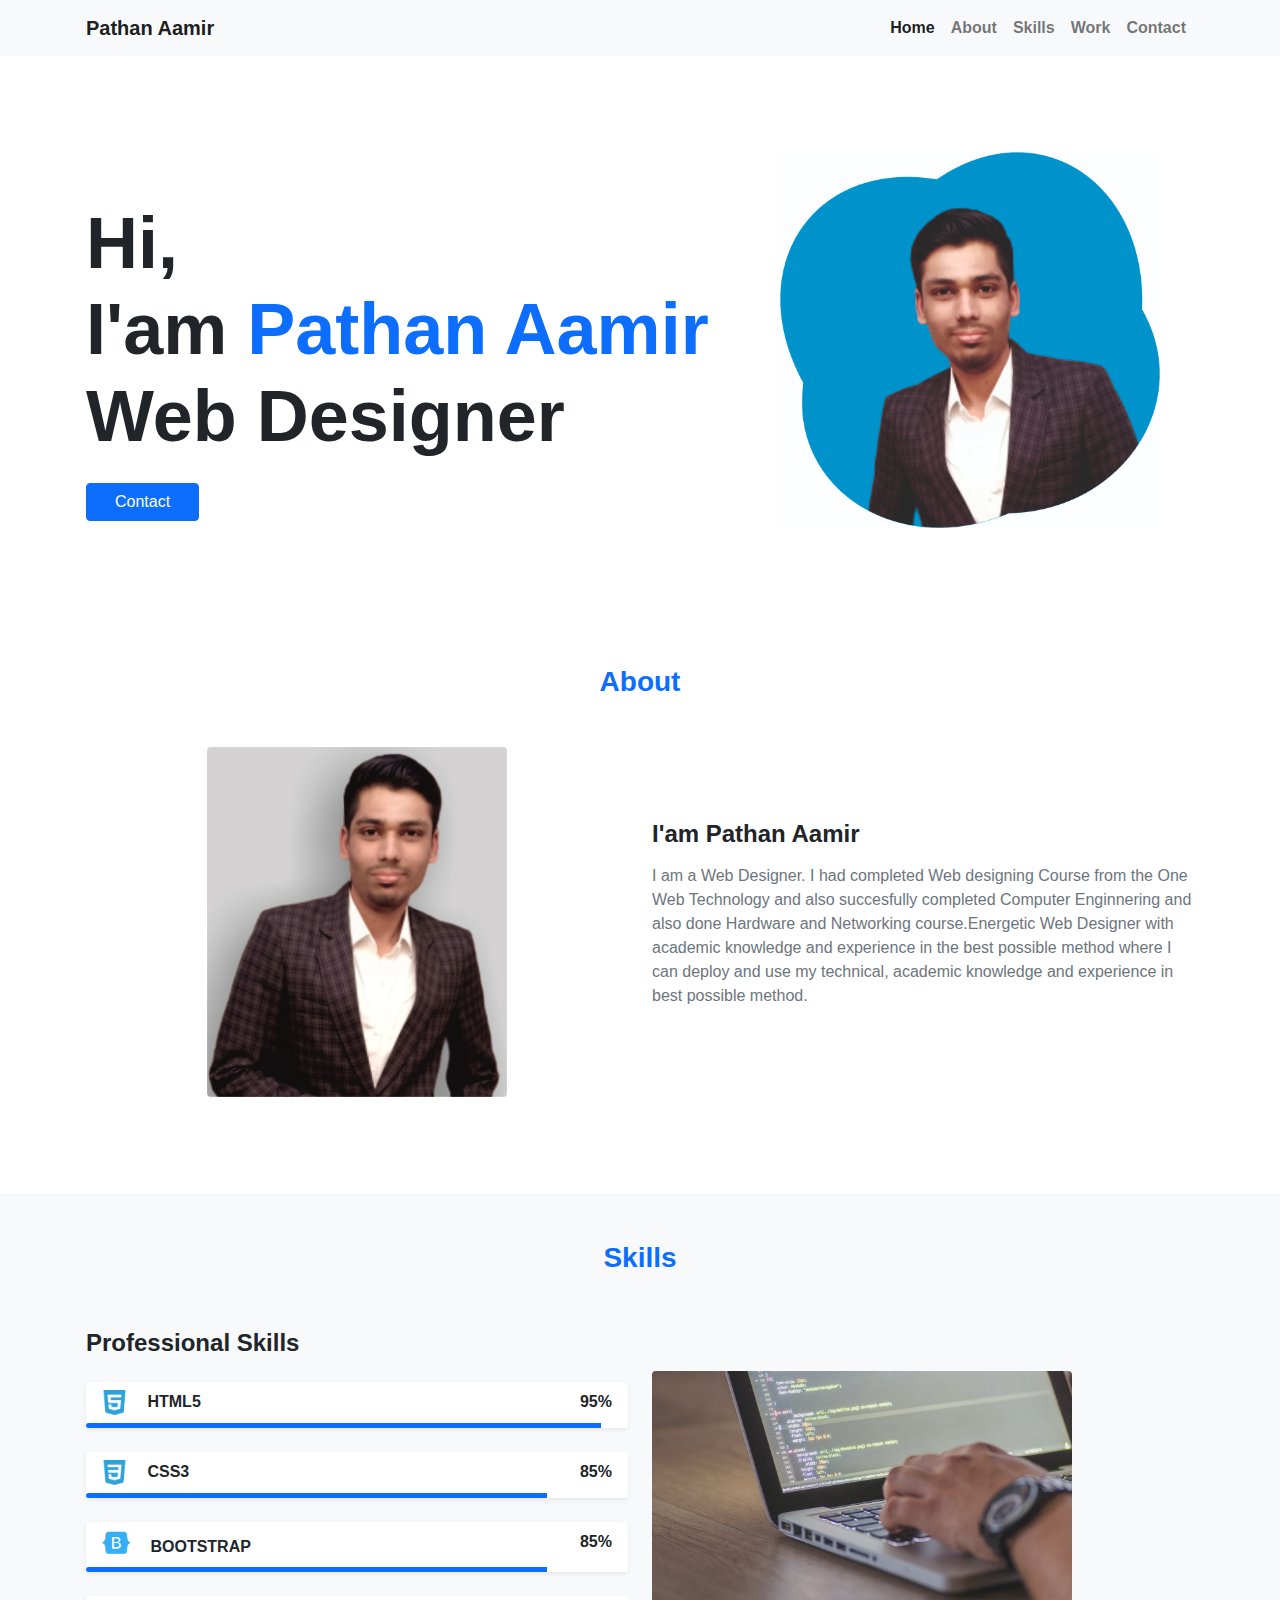
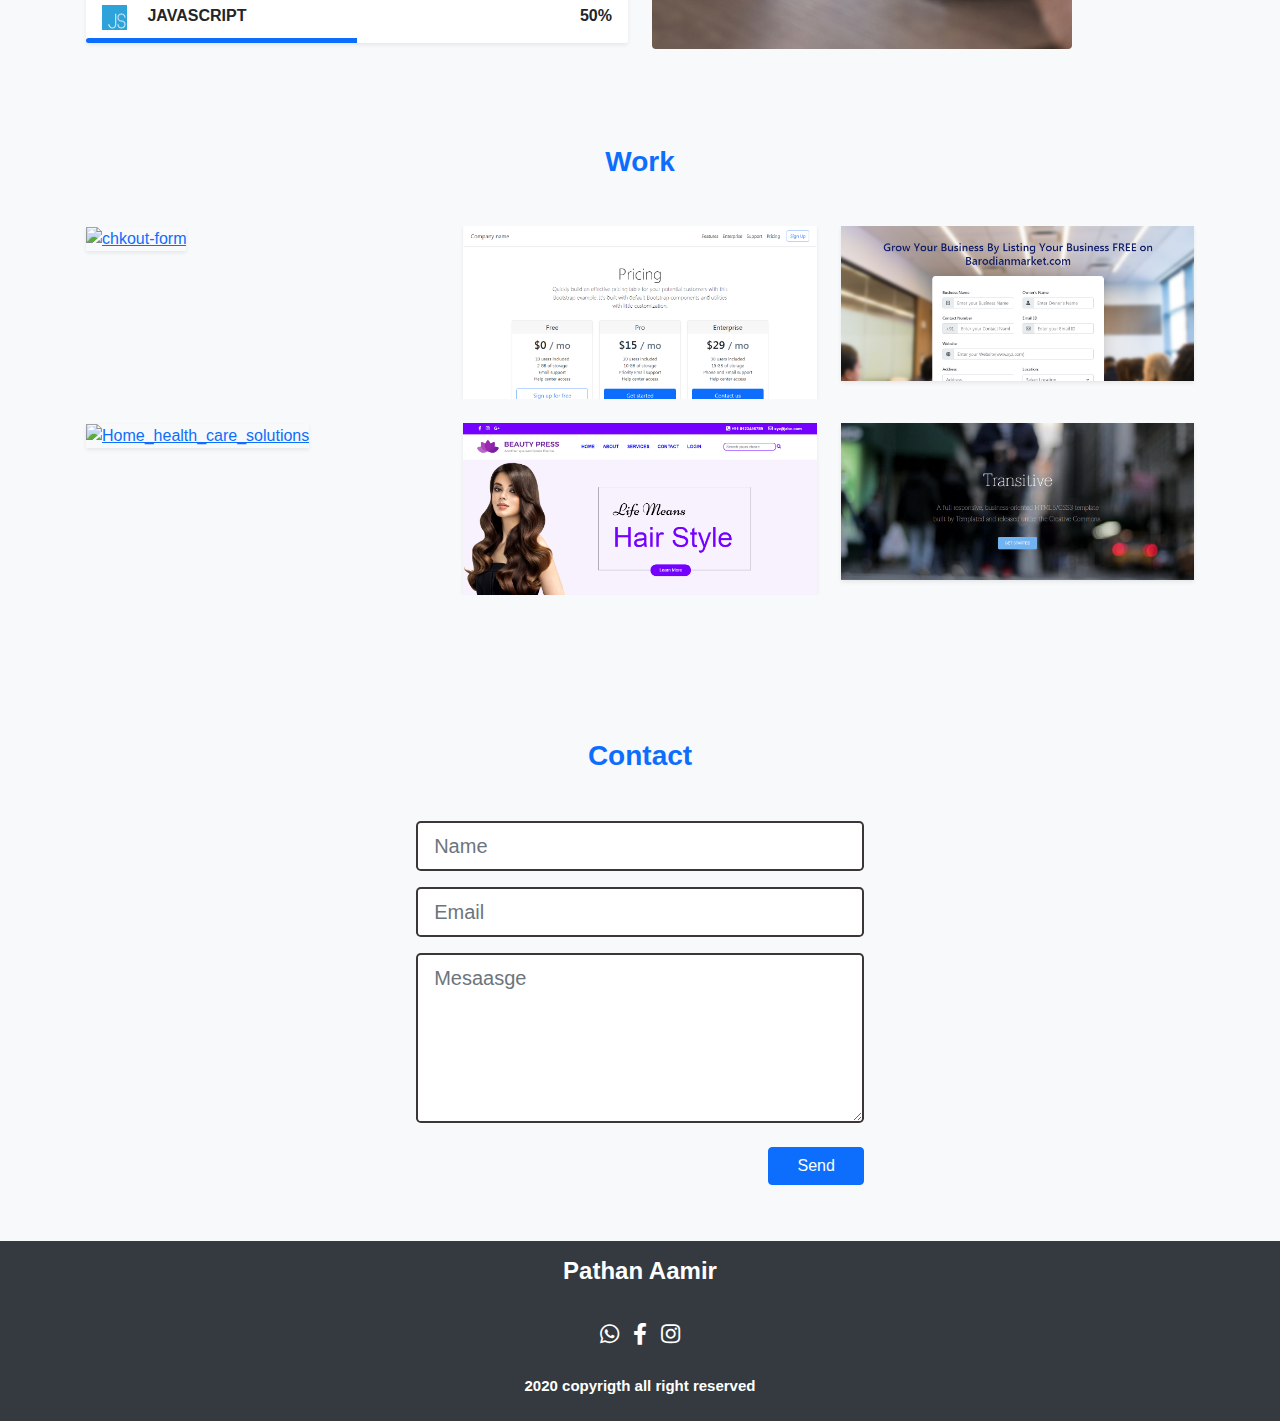
==== commit 38797e25: "Update index.html" ====
--- a/index.html
+++ b/index.html
@@ -87,6 +87,17 @@
                         <div class="d-flex justify-content-between mb-2">
                             <span class="font-weight-bold  pl-3 "> <img src="imgs/css-3.png" alt="css-3" width="25px" class="mr-3">
                          CSS3</span>
+                            <span class="font-weight-bold pr-3">85%</span>
+                        </div>
+
+                        <div class="progress bg-white" style="height: 5px;">
+                            <div class="progress-bar" role="progressbar" style="width: 85%;" aria-valuenow="25" aria-valuemin="0" aria-valuemax="100"></div>
+                        </div>
+                    </div>
+                    <div class="bg-white mb-4 pt-2 shadow-sm rounded">
+                        <div class="d-flex justify-content-between mb-2">
+                            <span class="font-weight-bold  pl-3 "><i class="fab fa-bootstrap mr-3" style="color: #37AFF7; font-size: 25px; "></i>
+                         BOOTSTRAP</span>
                             <span class="font-weight-bold pr-3">85%</span>
                         </div>
 
